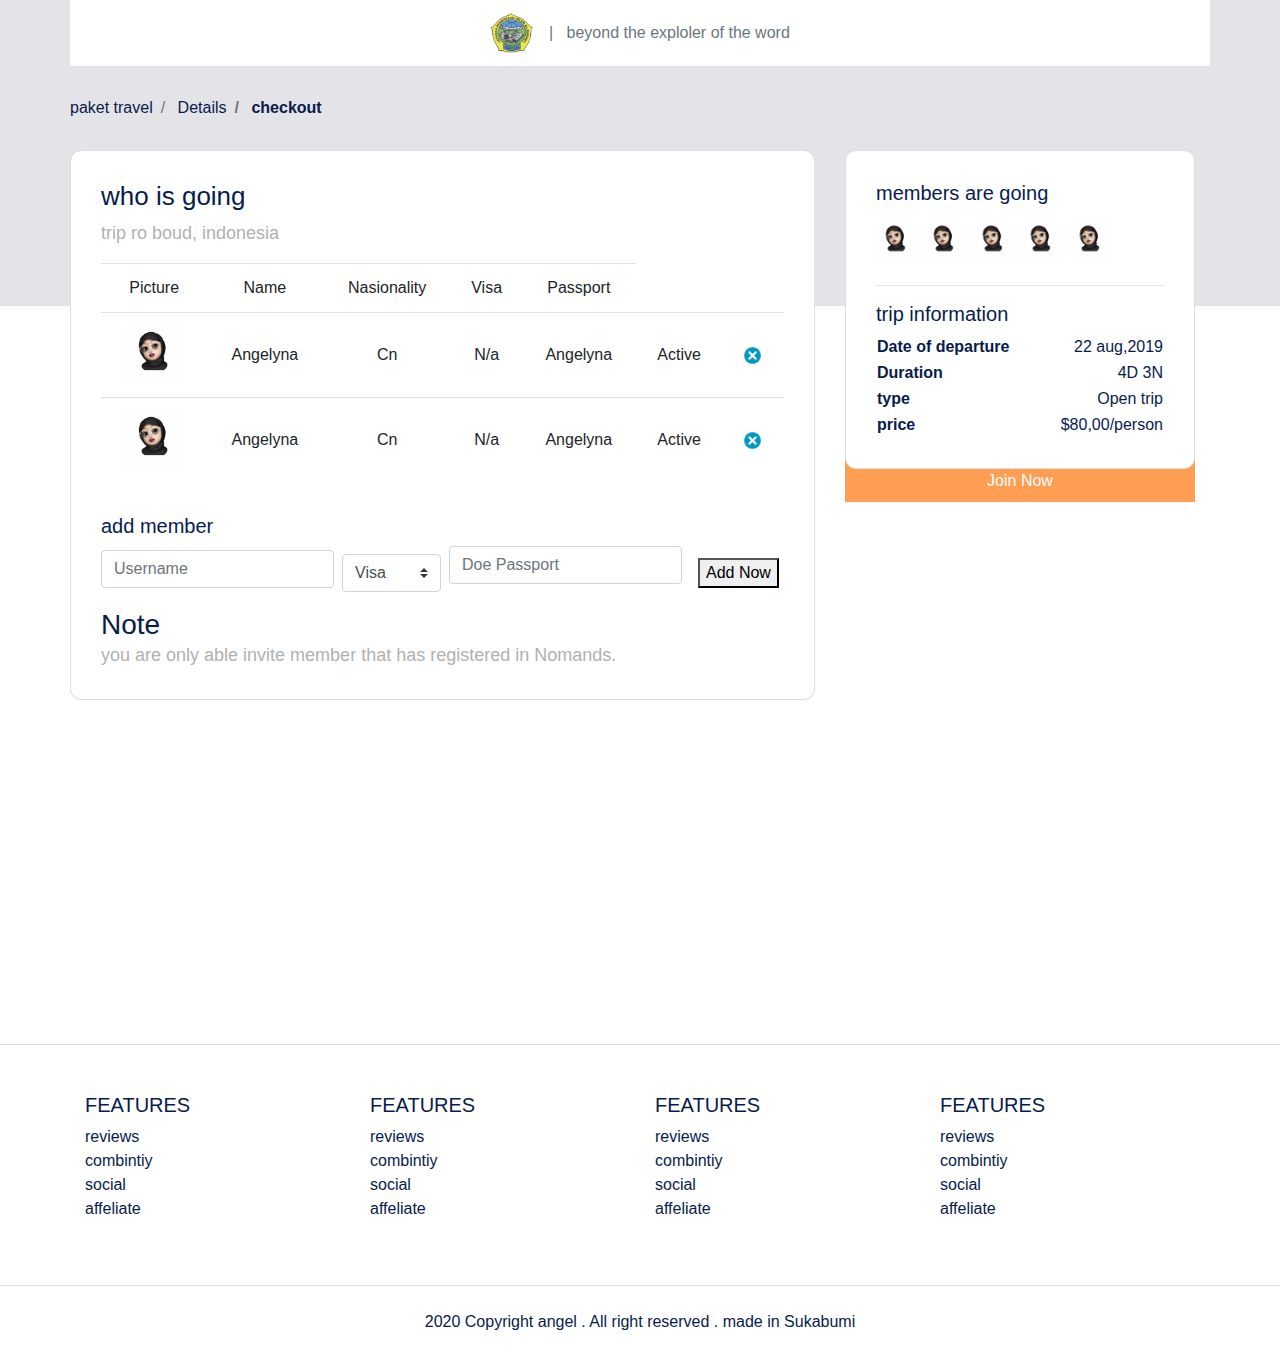
==== checkout.html @ a99f8fd0 "my first commit" ====
<!DOCTYPE html>
<html lang="en">
<head>
    <meta charset="UTF-8">
    <meta name="viewport" content="width=device-width, initial-scale=1.0">
    <title>Document</title>
    <link rel="stylesheet" href="frontend/libraries/bootstrap/css/bootstrap.css">

    
    
    <link rel="stylesheet" href="https://fonts.googleapis.com/css?family=Assistant:200,300,400,600,700,800|Playfair+Display:400,400i,500,500i,600,600i,700,700i,800,800i,900,900i&display=swap">
    <link rel="stylesheet" href="frontend/style/utama.css">
</head>
<body>
    <!-- navbar -->
    <div class="container">
        <nav class="row navbar navbar-expand-lg navbar-light bg-white">
         <div class="navbar-nav ml-auto mr-auto mr-sm-auto mr-lg-0 mr-md-auto">
             <a href="index.html" class="navbar-brand">
                 <img src="/frontend/images/ak.png" alt="">
             </a>
         </div> 
         <ul class="navbar-nav mr-auto d-none d-lg-block">
            <li>
                <span class="text-muted">
                    | &nbsp; beyond the exploler of the word
                </span>
            </li>
         </ul>
        </nav>
     </div>

     <main>
         <section class="section-details-header"></section>
             <section class="section-details-content">
                 <div class="container">
                     <div class="row">
                         <div class="col p-0">
                             <!-- membuat bradcrumb -->
                             <nav>
                                 <ol class="breadcrumb">
                                     <li class="breadcrumb-item">
                                         paket travel
                                     </li>
                                     <li class="breadcrumb-item">
                                        Details
                                    </li>
                                    <li class="breadcrumb-item active">
                                        checkout
                                    </li>
 
                                 </ol>
                             </nav>
                         </div>
                     </div>
                     <div class="row">
                         <div class="col-lg-8 pl-lg-0">
                             <div class="card card-details">
                                 <h1>
                                     who is going
                                 </h1>
                                 <p>trip ro boud, indonesia</p>
                                <div class="attendee">
                                    <table class="table table-responsive-sm text-center">
                                        <thead>
                                            <tr>
                                                <td>Picture</td>
                                                <td>Name</td>
                                                <td>Nasionality</td>
                                                <td>Visa</td>
                                                <td>Passport</td>
                                                
                                            </tr>
                                        </thead>
                                        <tbody>
                                            <tr>
                                                <td><img src="/frontend/images/prof.jpg" height="60px"></td>
                                                <td class="align-middle">
                                                    Angelyna
                                                </td>
                                                <td class="align-middle">
                                                    Cn
                                                </td>
                                                <td class="align-middle">
                                                    N/a
                                                </td>
                                                <td class="align-middle">
                                                    Angelyna
                                                </td>
                                                <td class="align-middle">
                                                    Active
                                                </td>
                                                <td class="align-middle">
                                                    <a href="#">
                                                        <img src="/frontend/images/trash2.png" height="25px">
                                                    </a>                                                   
                                                </td>
                                            </tr>
                                            <tr>
                                                <td><img src="/frontend/images/prof.jpg" height="60px"></td>
                                                <td class="align-middle">
                                                    Angelyna
                                                </td>
                                                <td class="align-middle">
                                                    Cn
                                                </td>
                                                <td class="align-middle">
                                                    N/a
                                                </td>
                                                <td class="align-middle">
                                                    Angelyna
                                                </td>
                                                <td class="align-middle">
                                                    Active
                                                </td>
                                                <td class="align-middle">
                                                    <a href="#">
                                                        <img src="/frontend/images/trash2.png" height="25px">
                                                    </a>                                                   
                                                </td>
                                            </tr>
                                        </tbody>
                                    </table>
                                </div>
                                <div class="member mt-3">
                                    <h2>add member</h2>
                                    <form class="form-inline">
                                        <label for="inputUserName" class="sr-only"> Name</label>
                                        <input type="text" class="form-control mb-2 mr-sm-2" id="inputUsername" placeholder="Username" name="inputUser">
                                        <label for="inputVisa" class="sr-only"> Visa</label>
                                        <select name="inputVisa" id="inputVisa" class="custom-select mb-t mr-sm-2">
                                            <option value="Visa" selected>Visa</option>
                                            <option value="Visa">30 days</option>
                                            <option value="Visa">N/A</option>
                                        </select>

                                    <label for="doePassport" class="sr-only">Doe Passport</label>
                                    <div class="input-group mb-2 mr-sm-2">
                                        <div class="input-group mb-2 mr-sm-2">
                                            <input type="text" class="form-control datepicker"
                                            id="doePassport" placeholder="Doe Passport ">
                                        </div>
                                    </div>

                                    <button type="submit" class="btn.btn-add-now.mb-2.px-4">
                                        Add Now
                                    </button>
                                      
                                    </form>
                                    <h3 class="mt-2 mb-0">Note</h3>
                                    <p class="disclaimer mb-0">
                                        you are only able invite member that has registered in Nomands.
                                    </p>

                                </div>

                             </div>
                         </div>
                         <div class="col-lg-4">
                             <div class="card card-details card-right">
                                 <h2>members are going</h2>
                                 <div class="members my-2">
                                    <img src="/frontend/images/prof.jpg" class="member-img mr-1">
                                    <img src="/frontend/images/prof.jpg" class="member-img mr-1">
                                    <img src="/frontend/images/prof.jpg" class="member-img mr-1">
                                    <img src="/frontend/images/prof.jpg" class="member-img mr-1">
                                    <img src="/frontend/images/prof.jpg" class="member-img mr-1">

                                 </div>
                                 <hr>
                                 <h2>trip information </h2>
                                 <table class="trip-information">
                                     <tr>
                                         <th width="50%">Date of departure</th>
                                         <td width="50%" class="text-right">
                                             22 aug,2019
                                         </td>
                                     </tr>
                                     <tr>
                                        <th width="50%">Duration</th>
                                        <td width="50%" class="text-right">
                                            4D 3N
                                        </td>
                                    </tr>
                                    <tr>
                                        <th width="50%">type</th>
                                        <td width="50%" class="text-right">
                                            Open trip
                                        </td>
                                    </tr>
                                    <tr>
                                        <th width="50%">price</th>
                                        <td width="50%" class="text-right">
                                            $80,00/person
                                        </td>
                                    </tr>
                                 </table>
                                 </div>
                                 <div class="join-container">
                                     <a href="#" class="btn btn-block btn-join-now mt-3 py-2">
                                         Join Now
                                     </a>
                                 </div>
                         </div>
                     </div>
                 </div>
             </section>

         
     </main>

   

     <footer class="section-footer mt-5 mb-4 border-top">
         <div class="container pt-5 pb-5">
             <div class="row justify content-center">
                 <div class="col-12">
                     <div class="row">
                         <div class="col-12 col-lg-3">
                             <h5>FEATURES </h5>
                             <ul class="list-unstyled">
                                 <li><a href="#">reviews</a></li>
                                 <li><a href="#">combintiy</a></li>
                                 <li><a href="#">social</a></li>
                                 <li><a href="#">affeliate</a></li>
                             </ul>
                         </div>
                         <div class="col-12 col-lg-3">
                            <h5>FEATURES </h5>
                            <ul class="list-unstyled">
                                <li><a href="#">reviews</a></li>
                                <li><a href="#">combintiy</a></li>
                                <li><a href="#">social</a></li>
                                <li><a href="#">affeliate</a></li>
                            </ul>
                        </div>
                        <div class="col-12 col-lg-3">
                            <h5>FEATURES </h5>
                            <ul class="list-unstyled">
                                <li><a href="#">reviews</a></li>
                                <li><a href="#">combintiy</a></li>
                                <li><a href="#">social</a></li>
                                <li><a href="#">affeliate</a></li>
                            </ul>
                        </div>
                        <div class="col-12 col-lg-3">
                            <h5>FEATURES </h5>
                            <ul class="list-unstyled">
                                <li><a href="#">reviews</a></li>
                                <li><a href="#">combintiy</a></li>
                                <li><a href="#">social</a></li>
                                <li><a href="#">affeliate</a></li>
                            </ul>
                        </div>
                     </div>
                 </div>
             </div>
         </div>

         <div class="container-fluid">
             <div class="row border-top justify-content-center align-items-center pt-4">
                <div class="col-auto text-gray-500 font-weight-light">
                    2020 Copyright angel . All right reserved . made in Sukabumi
                </div> 
             </div>
         </div>
     </footer>

    
   
     <script src="frontend/libraries/retina/retina.min.js"></script>
     <script src="frontend/libraries/jquery/jquery.js"></script>
    <script src="frontend/libraries/bootstrap/js/boostrap.js"></script>
</body>
</html>
---- frontend/style/utama.css ----
body {
  background-color: white;
  font-family: 'Asistant',sans-serif;
  color: #071c4D;
}

.navbar-brand img {
  max-height: 40px;
}

.navbar-light .navbar-nav .navbar-link {
  color: #071c4D;
}

.navbar-light .navbar-nav .navbar-link.active {
  font-weight: bold;
  color: #071c4D !important;
}

.btn-navbar-right {
  margin-top: -10px !important;
  margin-bottom: -8px !important;
  margin-right: -18px !important;
  height: 70px;
  border-radius: 0px;
}

.btn-login {
  background-color: #071c4D;
  color: white;
}

.btn-login:hover {
  background-color: #1E3771;
  color: white;
}

header {
  padding: 100px 0 165px;
  margin-top: -70px;
  background-image: url(../images/bg.png);
  background-size: cover;
}

header h1, header p {
  color: darkblue;
}

header h1 {
  font-family: 'playfair Display', serif;
  font-weight: bold;
  font-size: 35px;
}

header p {
  font-size: 16px;
}

header .btn-get-started {
  background-color: #FF9E53;
  color: white;
}

header .btn-get-started:hover {
  background-color: #ff9e69;
  color: white;
}

.section-stats {
  margin-top: -50px;
}

.section-stats .stats-detail {
  padding-top: 15px;
  background-color: white;
  padding-left: 50px;
}

.section-stats h2 {
  font-size: 20px;
  margin-bottom: 0;
}

.section-stats p {
  font-size: 16px;
  font-weight: lighter;
}

.section-popular {
  min-height: 540px;
  background-color: #051334;
  margin-top: -50px;
  margin-bottom: -230px;
}

.section-popular .section-popular-heading {
  margin-top: 150px;
}

.section-popular .section-popular-heading h2, .section-popular .section-popular-heading p {
  color: white;
}

.section-popular .section-popular-heading h2 {
  font-family: 'Playfair Display' serif;
  font-weight: bold;
  font-size: 40px;
}

.section-popular .section-popular-heading p {
  font-size: 18px;
}

.section-popular-content .section-popular-travel .card-travel {
  min-height: 380px;
  background-color: #ddd;
  color: white;
  padding: 30px;
  background-size: cover;
  margin-bottom: 20px;
}

.section-popular-content .section-popular-travel .travel-country {
  font-size: 18px;
  color: white;
}

.section-popular-content .section-popular-travel .travel-location {
  font-size: 26px;
  color: white;
}

.section-popular-content .section-popular-travel .travel-button .btn-travel-details {
  background-color: #FF9E53;
  color: white;
}

.section-popular-content .section-popular-travel .travel-button .btn-travel-details:hover {
  background-color: #FFAE6F;
  color: white;
}

.section-network {
  background-color: white;
  margin-top: -170px;
  padding-top: 240px;
  padding-bottom: 50px;
}

.section-network h2 {
  font-family: 'playfair Display',serif;
  font-weight: bold;
  font-size: 40px;
}

.section-network img {
  max-width: 100%;
}

.section-testimonial-heading {
  background: -webkit-gradient(linear, left top, left bottom, from(#fff), to(#f7f9ff));
  background: linear-gradient(#fff 0%, #f7f9ff 100%);
  padding-top: 50px;
  min-height: 560px;
}

.section-testimonial-heading h2 {
  font-family: "playfair Display", serif;
  font-weight: bold;
  font-size: 40px;
}

.section-testimonial-heading p {
  font-size: 18px;
}

.section-testimonial-content {
  margin-top: -300px;
  padding-bottom: 50px;
}

.section-testimonial-content .card-testimonial {
  padding: 40px 20px 10px;
  border-radius: 11px;
  margin-bottom: 20px;
}

.section-testimonial-content .card-testimonial .testimonial-content {
  min-height: 380px;
}

.section-testimonial-content .card-testimonial h3 {
  font-size: 22px;
}

.section-testimonial-content .card-testimonial .testimonial {
  font-weight: 200;
  font-size: 19px;
  color: #6e6e6e;
  min-height: 160px;
}

.section-testimonial-content .card-testimonial .trip-to {
  font-weight: normal;
  font-size: 22px;
  color: #6e6e6e;
}

.section-testimonial-content .card-testimonial img {
  max-height: 203px;
}

.section-testimonial-content .btn-get-strated {
  background-color: #FF9E53;
  color: white;
}

.section-testimonial-content .btn-get-strated:hover {
  background-color: #ff9e69;
  color: white;
}

.section-testimonial-content .btn-help {
  background-color: #f2f2f2;
  color: #c3c3c3;
}

.section-testimonial-content .btn-help:hover {
  background-color: #fafafa;
  color: #c3c3c3;
}

.section-footer a {
  color: #071c4D;
}

.section-details-header {
  min-height: 310px;
  background-color: #e4e4e8;
  margin-top: -70px;
}

.section-details-content {
  margin-top: -210px;
  min-height: 100vh;
}

.section-details-content .breadcrumb {
  background-color: transparent;
  padding: 0;
  margin-bottom: 30px;
}

.section-details-content .breadcrumb-item.active {
  font-weight: bold;
  color: #071c4D;
}

.section-details-content .card-details {
  padding: 30px;
  border-radius: 11px;
}

.section-details-content .card-details h1 {
  font-size: 26px;
}

.section-details-content .card-details h2 {
  font-size: 20px;
}

.section-details-content .card-details p {
  font-size: 18px;
  color: #b1b1b1;
}

.section-details-content .card-details .card-right {
  border-bottom-left-radius: 0;
  border-bottom-right-radius: 0;
  border-bottom: 0;
}

.section-details-content .card-details .features {
  margin-top: 20px;
}

.section-details-content .card-details .features h3 {
  font-size: 18px;
  color: #071c4D;
  margin-bottom: 0px;
}

.section-details-content .card-details .features p {
  margin-bottom: 0;
}

.section-details-content .card-details .features .description {
  margin-left: 10px;
  overflow: hidden;
  float: left;
}

.section-details-content .card-details .features .features-img {
  width: 45px;
  height: 45px;
  float: left;
}

.section-details-content .card-details .gallery .xzoom-container {
  display: block;
}

.section-details-content .card-details .gallery .xzoom {
  width: 100%;
  -webkit-box-shadow: none;
          box-shadow: none;
  margin-bottom: 10px;
}

.section-details-content .card-details .gallery .xactive {
  border: 4px solid #1abc9c;
  -webkit-box-shadow: none;
          box-shadow: none;
}

.section-details-content .member-img {
  width: 40px;
  height: 40px;
}

.section-details-content .join-container {
  margin-top: -25px;
}

.section-details-content .btn-join-now {
  background-color: #FF9E53;
  color: #fff;
  border-radius: 0px;
}

.section-details-content .btn-join-now.hover {
  background-color: #FFB57C;
  color: #fff;
}
/*# sourceMappingURL=utama.css.map */
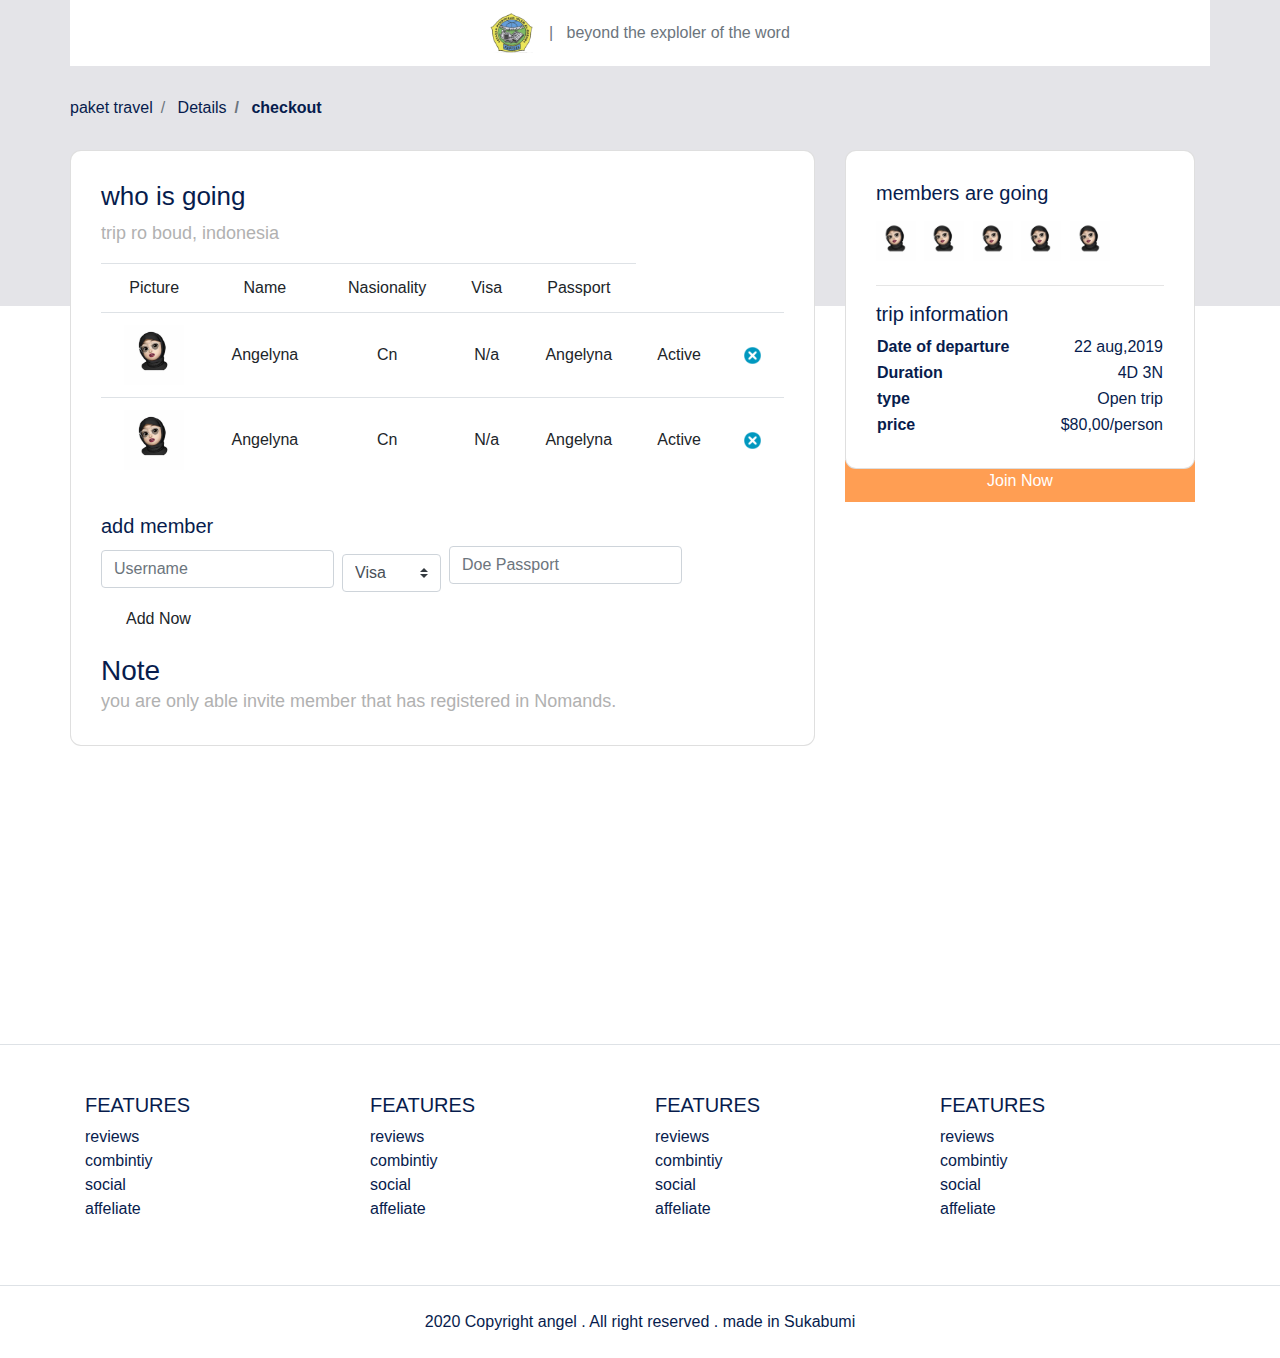
==== commit ed7f1852: "edit file checkout" ====
--- a/checkout.html
+++ b/checkout.html
@@ -7,7 +7,7 @@
     <link rel="stylesheet" href="frontend/libraries/bootstrap/css/bootstrap.css">
 
     
-    
+    <link rel="stylesheet" href="frontend/libraries/gigo/css/gijgo.min.css">
     <link rel="stylesheet" href="https://fonts.googleapis.com/css?family=Assistant:200,300,400,600,700,800|Playfair+Display:400,400i,500,500i,600,600i,700,700i,800,800i,900,900i&display=swap">
     <link rel="stylesheet" href="frontend/style/utama.css">
 </head>
@@ -134,6 +134,8 @@
                                             <option value="Visa">N/A</option>
                                         </select>
 
+
+
                                     <label for="doePassport" class="sr-only">Doe Passport</label>
                                     <div class="input-group mb-2 mr-sm-2">
                                         <div class="input-group mb-2 mr-sm-2">
@@ -142,7 +144,7 @@
                                         </div>
                                     </div>
 
-                                    <button type="submit" class="btn.btn-add-now.mb-2.px-4">
+                                    <button type="submit" class="btn btn-add-now mb-2 px-4">
                                         Add Now
                                     </button>
                                       
@@ -271,5 +273,18 @@
      <script src="frontend/libraries/retina/retina.min.js"></script>
      <script src="frontend/libraries/jquery/jquery.js"></script>
     <script src="frontend/libraries/bootstrap/js/boostrap.js"></script>
+    <script src="frontend/libraries/gigo/js/gijgo.min.js"></script>
+    <script>
+        $(',xzoom, .xzoom-gallery').xzoom({
+            zoomwidth: 500,
+            title: false,
+            tint: '#333',
+            Xoffset: 15
+        });
+
+        $('.datepicker').datepicker({
+        uilibrary: 'boostrap4',
+        })
+    </script>
 </body>
 </html>--- a/frontend/libraries/gigo/css/gijgo.min.css
+++ b/frontend/libraries/gigo/css/gijgo.min.css
@@ -0,0 +1 @@
+.gj-button-md,.gj-text-align-center{text-align:center}.gj-button-md,.gj-modal{overflow:hidden;outline:0}.gj-button-md,.gj-button-md-group{position:relative;vertical-align:middle}.gj-button,.gj-button-md,.gj-cursor-pointer{cursor:pointer}.gj-button{background-color:#f5f5f5;border:1px solid #ddd;color:#000;border-radius:3px;padding:6px 10px}.gj-unselectable{-webkit-touch-callout:none;-webkit-user-select:none;-khtml-user-select:none;-moz-user-select:none;-ms-user-select:none;user-select:none}.gj-row{display:-webkit-box;display:-ms-flexbox;display:flex;-ms-flex-wrap:wrap;flex-wrap:wrap}.gj-margin-left-5{margin-left:5px}.gj-margin-left-10{margin-left:10px}.gj-width-full{width:100%}.gj-font-size-16{font-size:16px}.gj-hidden{display:none}.gj-button-md{background:0 0;border:none;border-radius:2px;color:rgba(0,0,0,.87);height:36px;margin:0;min-width:64px;padding:0 16px;display:inline-block;font-family:Roboto,Helvetica,Arial,sans-serif;font-size:1rem;font-weight:500;text-transform:uppercase;letter-spacing:0;will-change:box-shadow;transition:box-shadow .2s cubic-bezier(.4,0,1,1),background-color .2s cubic-bezier(.4,0,.2,1),color .2s cubic-bezier(.4,0,.2,1);text-decoration:none;line-height:36px;-webkit-user-select:none;-moz-user-select:none;-ms-user-select:none;user-select:none}.gj-button-md:hover{background-color:rgba(158,158,158,.2)}.gj-button-md:disabled{color:rgba(0,0,0,.26);background:0 0}.gj-button-md .gj-icon,.gj-button-md .material-icons{vertical-align:middle}.gj-button-md.gj-button-md-icon{width:24px;height:31px;min-width:24px;padding:0;display:table}ul.gj-list-bootstrap li [data-role=image],ul.gj-list-md li [data-role=checkbox],ul.gj-list-md li [data-role=image]{height:24px;width:24px}.gj-button-md.gj-button-md-icon .gj-icon,.gj-button-md.gj-button-md-icon .material-icons{display:table-cell;margin-right:0;width:24px;height:24px}.gj-button-md.active{background-color:rgba(158,158,158,.4)}.gj-button-md-group{display:inline-block}.gj-textbox-md{border:none;border-bottom:1px solid rgba(0,0,0,.42);display:block;font-family:Helvetica,Arial,sans-serif;font-size:16px;line-height:16px;padding:4px 0;margin:0;width:100%;background:0 0;text-align:left;color:rgba(0,0,0,.87)}.gj-textbox-md:active,.gj-textbox-md:focus{border-bottom:2px solid rgba(0,0,0,.42);outline:0}.gj-textbox-md::placeholder{color:#8e8e8e}.gj-textbox-md:-ms-input-placeholder{color:#8e8e8e}.gj-textbox-md::-ms-input-placeholder{color:#8e8e8e}.gj-md-spacer-24{min-width:24px;width:24px;display:inline-block}.gj-md-spacer-32{min-width:32px;width:32px;display:inline-block}.gj-modal{position:fixed;top:0;right:0;bottom:0;left:0;z-index:1203;display:none;-webkit-overflow-scrolling:touch;background-color:rgba(0,0,0,.54118);transition:.2s ease opacity;will-change:opacity}ul.gj-list li [data-role=wrapper]{display:table;width:100%}ul.gj-list li [data-role=checkbox],ul.gj-list li [data-role=image]{display:table-cell;vertical-align:middle;text-align:center}ul.gj-list li [data-role=display]{display:table-cell;vertical-align:middle;cursor:pointer}ul.gj-list li [data-role=display]:empty:before{content:"\200b"}ul.gj-list-bootstrap{padding-left:0;margin-bottom:0}ul.gj-list-bootstrap li{padding:0}ul.gj-list-bootstrap li [data-role=wrapper]{padding:0 10px}ul.gj-list-bootstrap li [data-role=checkbox]{width:24px;padding:3px}ul.gj-list-bootstrap li [data-role=display]{padding:8px 0 8px 4px}.list-group-item.active ul li,.list-group-item.active:focus ul li,.list-group-item.active:hover ul li{text-shadow:none;color:initial}ul.gj-list-md{padding:0;list-style:none;line-height:24px;letter-spacing:0;color:#616161}.gj-picker-md,ul.gj-list-md li{font-family:Roboto,Helvetica,Arial,sans-serif;font-size:16px;font-weight:400;letter-spacing:.04em;line-height:1}ul.gj-list-md li{display:list-item;list-style-type:none;padding:0;min-height:unset;box-sizing:border-box;align-items:center;cursor:default;overflow:hidden;-webkit-flex-direction:row;-ms-flex-direction:row;flex-direction:row;-webkit-flex-wrap:nowrap;-ms-flex-wrap:nowrap;flex-wrap:nowrap}ul.gj-list-md li [data-role=display]{padding:8px 0 8px 5px;order:0;flex-grow:2;text-decoration:none;box-sizing:border-box;align-items:center;text-align:left;color:rgba(0,0,0,.87)}ul.gj-list-md li.disabled>[data-role=wrapper]>[data-role=display]{color:#9E9E9E}.gj-list-md-active{background:#e0e0e0;color:#3f51b5}.gj-picker{position:absolute;z-index:1203;background-color:#fff}.gj-picker .selected{color:#fff}.gj-picker-md{color:rgba(0,0,0,.87);border:1px solid #E0E0E0}.gj-modal .gj-picker-md{border:0}.gj-picker-md [role=header]{color:rgba(255,255,255,.54);display:flex;background:#2196f3;align-items:baseline;user-select:none;justify-content:center}.gj-picker-md [role=footer]{float:right;padding:10px}.gj-picker-md [role=footer] button.gj-button-md{color:#2196f3;font-weight:700;font-size:13px}.gj-picker-bootstrap{border:1px solid #E0E0E0}.gj-picker-bootstrap .selected{color:#888}.gj-picker-bootstrap [role=header]{background:#eee;color:#AAA}@font-face{font-family:gijgo-material;src:url(../fonts/gijgo-material.eot?235541);src:url(../fonts/gijgo-material.eot?235541#iefix) format('embedded-opentype'),url(../fonts/gijgo-material.ttf?235541) format('truetype'),url(../fonts/gijgo-material.woff?235541) format('woff'),url(../fonts/gijgo-material.svg?235541#gijgo-material) format('svg');font-weight:400;font-style:normal}.gj-icon{font-family:gijgo-material!important;font-size:24px;speak:none;font-style:normal;font-weight:400;font-variant:normal;text-transform:none;line-height:1;letter-spacing:0;-webkit-font-feature-settings:"liga";-moz-font-feature-settings:"liga=1";-moz-font-feature-settings:"liga";-ms-font-feature-settings:"liga" 1;font-feature-settings:"liga";-webkit-font-variant-ligatures:discretionary-ligatures;font-variant-ligatures:discretionary-ligatures;-webkit-font-smoothing:antialiased;-moz-osx-font-smoothing:grayscale}.gj-icon.undo:before{content:"\e900"}.gj-icon.vertical-align-top:before{content:"\e901"}.gj-icon.vertical-align-center:before{content:"\e902"}.gj-icon.vertical-align-bottom:before{content:"\e903"}.gj-icon.arrow-dropup:before{content:"\e904"}.gj-icon.clock:before{content:"\e905"}.gj-icon.refresh:before{content:"\e906"}.gj-icon.last-page:before{content:"\e907"}.gj-icon.first-page:before{content:"\e908"}.gj-icon.cancel:before{content:"\e909"}.gj-icon.clear:before{content:"\e90a"}.gj-icon.check-circle:before{content:"\e90b"}.gj-icon.delete:before{content:"\e90c"}.gj-icon.arrow-upward:before{content:"\e90d"}.gj-icon.arrow-forward:before{content:"\e90e"}.gj-icon.arrow-downward:before{content:"\e90f"}.gj-icon.arrow-back:before{content:"\e910"}.gj-icon.list-numbered:before{content:"\e911"}.gj-icon.list-bulleted:before{content:"\e912"}.gj-icon.indent-increase:before{content:"\e913"}.gj-icon.indent-decrease:before{content:"\e914"}.gj-icon.redo:before{content:"\e915"}.gj-icon.align-right:before{content:"\e916"}.gj-icon.align-left:before{content:"\e917"}.gj-icon.align-justify:before{content:"\e918"}.gj-icon.align-center:before{content:"\e919"}.gj-icon.strikethrough:before{content:"\e91a"}.gj-icon.italic:before{content:"\e91b"}.gj-icon.underlined:before{content:"\e91c"}.gj-icon.bold:before{content:"\e91d"}.gj-icon.arrow-dropdown:before{content:"\e91e"}.gj-icon.done:before{content:"\e91f"}.gj-icon.pencil:before{content:"\e920"}.gj-icon.minus:before{content:"\e921"}.gj-icon.plus:before{content:"\e922"}.gj-icon.chevron-up:before{content:"\e923"}.gj-icon.chevron-right:before{content:"\e924"}.gj-icon.chevron-down:before{content:"\e925"}.gj-icon.chevron-left:before{content:"\e926"}.gj-icon.event:before{content:"\e927"}.gj-draggable{cursor:move}.gj-resizable-handle{position:absolute;font-size:.1px;display:block;-ms-touch-action:none;touch-action:none;z-index:1203}.gj-dialog-bootstrap [data-role=title],.gj-dialog-bootstrap4 [data-role=title]{display:inline}.gj-dialog-bootstrap,.gj-dialog-bootstrap4,.gj-dialog-md{z-index:1202;overflow:hidden}.gj-resizable-n{cursor:n-resize;height:7px;width:100%;top:-5px;left:0}.gj-resizable-e{cursor:e-resize;width:7px;right:-5px;top:0;height:100%}.gj-resizable-s{cursor:s-resize;height:7px;width:100%;bottom:-5px;left:0}.gj-resizable-w{cursor:w-resize;width:7px;left:-5px;top:0;height:100%}.gj-resizable-se{cursor:se-resize;width:12px;height:12px;right:1px;bottom:1px}.gj-resizable-sw{cursor:sw-resize;width:9px;height:9px;left:-5px;bottom:-5px}.gj-resizable-nw{cursor:nw-resize;width:9px;height:9px;left:-5px;top:-5px}.gj-resizable-ne{cursor:ne-resize;width:9px;height:9px;right:-5px;top:-5px}.gj-dialog-footer{position:absolute;bottom:0;width:100%;margin-top:0}.gj-dialog-scrollable [data-role=body]{overflow-x:hidden;overflow-y:scroll}.gj-dialog-bootstrap [data-role=close]{line-height:1.42857143}.gj-dialog-bootstrap4 [data-role=close]{line-height:1.5}.gj-dialog-md{background-color:#FFF;border:none;box-shadow:0 11px 15px -7px rgba(0,0,0,.2),0 24px 38px 3px rgba(0,0,0,.14),0 9px 46px 8px rgba(0,0,0,.12);box-sizing:border-box;position:relative;display:-webkit-box;display:-webkit-flex;display:-ms-flexbox;display:flex;-webkit-box-orient:vertical;-webkit-box-direction:normal;-webkit-flex-direction:column;-ms-flex-direction:column;flex-direction:column;-webkit-background-clip:padding-box;background-clip:padding-box;outline:0}.gj-dialog-md-header{padding:24px 24px 0;font-family:Roboto,Helvetica,Arial,sans-serif}.gj-dialog-md-title{margin:0;font-weight:400;display:inline;line-height:28px;font-size:20px}.gj-dialog-md-close{-webkit-appearance:none;padding:0;cursor:pointer;background:0 0;border:0;float:right;line-height:28px;font-size:28px}.gj-dialog-md-body{padding:20px 24px 24px;color:rgba(0,0,0,.54);font-family:Helvetica,Arial,sans-serif;font-size:14px;font-weight:400;line-height:20px}.gj-dialog-md-footer{padding:8px 8px 8px 24px;display:-webkit-flex;display:-ms-flexbox;display:flex;-webkit-flex-direction:row-reverse;-ms-flex-direction:row-reverse;flex-direction:row-reverse;-webkit-flex-wrap:wrap;-ms-flex-wrap:wrap;flex-wrap:wrap;box-sizing:border-box}.gj-dialog-md-footer>:first-child{margin-right:0}.gj-dialog-md-footer>*{margin-right:8px;height:36px}DIV.gj-grid-wrapper{margin:auto;position:relative;clear:both;z-index:1}TABLE.gj-grid{margin:auto;border-collapse:collapse;width:100%;table-layout:fixed}TABLE.gj-grid THEAD TH [data-role=selectAll]{margin:auto}table.gj-grid-bootstrap thead th [data-role=sorticon],table.gj-grid-md thead th [data-role=sorticon]{margin-left:5px}TABLE.gj-grid THEAD TH [data-role=title],TABLE.gj-grid THEAD TH [data-role=sorticon]{display:inline-block}TABLE.gj-grid THEAD TH{overflow:hidden;text-overflow:ellipsis}TABLE.gj-grid.autogrow-header-row THEAD TH{overflow:auto;text-overflow:initial;white-space:pre-wrap;-ms-word-break:break-word;word-break:break-word}TABLE.gj-grid>tbody>tr>td{overflow:hidden;position:relative}table.gj-grid tbody div[data-role=display]{vertical-align:middle;text-indent:0;white-space:pre-wrap;-ms-word-break:break-word;word-break:break-word}table.gj-grid.fixed-body-rows tbody div[data-role=display]{overflow:hidden;text-overflow:ellipsis;white-space:nowrap;-ms-word-break:initial;word-break:initial}table.gj-grid tfoot DIV[data-role=display]{vertical-align:middle;text-indent:0;display:flex}TABLE.gj-grid .fa{padding:2px}TABLE.gj-grid>tbody>tr>td>div{padding:2px;overflow:hidden}DIV.gj-grid-wrapper DIV.gj-grid-loading-cover{background:#BBB;opacity:.5;position:absolute;vertical-align:middle}DIV.gj-grid-wrapper DIV.gj-grid-loading-text{position:absolute;font-weight:700}table.gj-grid-bootstrap thead th{background-color:#f5f5f5;vertical-align:middle}table.gj-grid-bootstrap thead th [data-role=sorticon] i.gj-icon,table.gj-grid-bootstrap thead th [data-role=sorticon] i.material-icons{position:absolute;font-size:20px;top:15px}table.gj-grid-bootstrap tbody tr td div[data-role=display]{padding:0}.gj-grid-bootstrap-4 .gj-checkbox-bootstrap{display:inline-block;padding-top:2px}.gj-grid-bootstrap-4 tbody tr.active{background-color:rgba(0,0,0,.075)}.gj-grid-md{position:relative;border:1px solid #e0e0e0;border-collapse:collapse;white-space:nowrap;font-size:13px;font-family:Roboto,Helvetica,Arial,sans-serif;background-color:#fff}.gj-grid-md td:first-of-type,.gj-grid-md th:first-of-type{padding-left:24px}.gj-grid-md td,.gj-grid-md th{padding:12px 18px;position:relative;box-sizing:border-box}.gj-grid-md th{vertical-align:bottom;font-weight:700;line-height:31px;letter-spacing:0;height:56px;font-size:12px;color:rgba(0,0,0,.54);text-align:right}.gj-grid-md td{height:48px;border-top:1px solid #e0e0e0;border-bottom:1px solid #e0e0e0;text-align:left;color:rgba(0,0,0,.87)}.gj-grid-bootstrap tbody tr.gj-grid-top-border td,.gj-grid-md tbody tr.gj-grid-top-border td{border-top:2px solid #777}.gj-grid-bootstrap tbody tr.gj-grid-bottom-border td,.gj-grid-md tbody tr.gj-grid-bottom-border td{border-bottom:2px solid #777}.gj-grid-md tbody tr{position:relative;height:48px;transition-duration:.28s;transition-timing-function:cubic-bezier(.4,0,.2,1);transition-property:background-color}.gj-grid-md tbody tr:hover{background-color:#EEE}.gj-grid-md tbody tr.gj-grid-md-select{background-color:#F5F5F5}table.gj-grid-md thead th [data-role=sorticon] i.gj-icon,table.gj-grid-md thead th [data-role=sorticon] i.material-icons{position:absolute;font-size:16px;top:19px}table.gj-grid-md thead th.gj-grid-select-all{padding-bottom:3px}@media only all{td.display-1120,td.display-320,td.display-480,td.display-640,td.display-800,td.display-960,th.display-1120,th.display-320,th.display-480,th.display-640,th.display-800,th.display-960{display:none}}@media screen and (min-width:20em){TABLE.gj-grid-bootstrap td.display-320,TABLE.gj-grid-bootstrap th.display-320{display:table-cell}}@media screen and (min-width:30em){TABLE.gj-grid-bootstrap td.display-480,TABLE.gj-grid-bootstrap th.display-480{display:table-cell}}@media screen and (min-width:40em){TABLE.gj-grid-bootstrap td.display-640,TABLE.gj-grid-bootstrap th.display-640{display:table-cell}}@media screen and (min-width:50em){TABLE.gj-grid-bootstrap td.display-800,TABLE.gj-grid-bootstrap th.display-800{display:table-cell}}@media screen and (min-width:60em){TABLE.gj-grid-bootstrap td.display-960,TABLE.gj-grid-bootstrap th.display-960{display:table-cell}}@media screen and (min-width:70em){TABLE.gj-grid-bootstrap td.display-1120,TABLE.gj-grid-bootstrap th.display-1120{display:table-cell}}.gj-grid-md tfoot tr th{padding-right:14px}.gj-grid-md tfoot tr[data-role=pager] .gj-grid-mdl-pager-label{padding-left:5px;padding-right:5px}.gj-grid-md tfoot tr[data-role=pager] .gj-dropdown-md{margin-left:12px}.gj-grid-md tfoot tr[data-role=pager] .gj-dropdown-md [role=presenter]{font-size:12px;font-weight:700;color:rgba(0,0,0,.54)}.gj-grid-md tfoot tr[data-role=pager] .gj-dropdown-md [role=presenter] [role=display]{text-align:right}.gj-grid-md tfoot tr[data-role=pager] .gj-grid-md-limit-select{margin-left:10px;font-size:12px;font-weight:700;color:rgba(0,0,0,.54)}.gj-grid-bootstrap tfoot tr[data-role=pager] th{line-height:30px;background-color:#f5f5f5}.gj-grid-bootstrap tfoot tr[data-role=pager] th>div>button,.gj-grid-bootstrap tfoot tr[data-role=pager] th>div>div{margin-right:5px}.gj-grid-bootstrap-4 tfoot tr[data-role=pager] th>div button{height:34px}.gj-grid-bootstrap-4 tfoot tr[data-role=pager] th div .gj-dropdown-bootstrap-4 .gj-dropdown-expander-mi .gj-icon{top:5px}.gj-grid-bootstrap-3 tfoot tr[data-role=pager] th>div>input{margin-right:5px;width:40px;text-align:right;display:inline-block;font-weight:700}.gj-grid-bootstrap-4 tfoot tr[data-role=pager] th>div>div.input-group{width:40px}.gj-grid-bootstrap-4 tfoot tr[data-role=pager] th>div>div.input-group input{text-align:right;font-weight:700;height:34px;padding-top:2px;padding-bottom:6px}.gj-grid-bootstrap tfoot tr[data-role=pager] th>div>select{display:inline-block;margin-right:5px;width:60px}.gj-grid-bootstrap tfoot tr[data-role=pager] th .gj-dropdown-bootstrap .gj-list-bootstrap [data-role=display]{line-height:14px}.gj-grid-bootstrap tfoot tr[data-role=pager] th .gj-dropdown-bootstrap [role=presenter] [role=display]{font-weight:700}.gj-grid-bootstrap tfoot tr[data-role=pager] th .gj-dropdown-bootstrap-3 [role=presenter]{padding:2px 8px}.gj-grid-bootstrap tfoot tr[data-role=pager] th .gj-dropdown-bootstrap-4 [role=presenter]{padding:1px 8px}.gj-grid thead tr th div.gj-grid-column-resizer-wrapper{position:relative;width:100%;height:0;top:0;left:0;padding:0}span.gj-grid-column-resizer{position:absolute;right:0;width:10px;top:-100px;height:300px;z-index:1203;cursor:e-resize}.gj-grid-resize-cursor{cursor:e-resize}.gj-grid-md tbody tr td.gj-grid-left-border,.gj-grid-md thead tr th.gj-grid-left-border{border-left:3px solid #777}.gj-grid-md tbody tr td.gj-grid-right-border,.gj-grid-md thead tr th.gj-grid-right-border{border-right:3px solid #777}.gj-grid-bootstrap tbody tr td.gj-grid-left-border,.gj-grid-bootstrap thead tr th.gj-grid-left-border{border-left:5px solid #ddd}.gj-grid-bootstrap tbody tr td.gj-grid-right-border,.gj-grid-bootstrap thead tr th.gj-grid-right-border{border-right:5px solid #ddd}.gj-dirty{position:absolute;top:0;left:0;border-style:solid;border-width:3px;border-color:red transparent transparent red;padding:0;overflow:hidden;vertical-align:top}.gj-grid-md tbody tr td.gj-grid-management-column{padding:3px}.gj-grid-md tbody tr td[data-mode=edit]{padding:0 18px}.gj-grid-bootstrap tbody tr td[data-mode=edit],.gj-grid-bootstrap tbody tr td[data-mode=edit] [data-role=edit],.gj-grid-md tbody .gj-dropdown-md [role=presenter] [role=display]{padding:0}.gj-grid-bootstrap-3 tbody tr td.gj-grid-management-column{padding:3px}.gj-grid-bootstrap-3 tbody tr td[data-mode=edit]{height:38px}.gj-grid-bootstrap-3 tbody tr td[data-mode=edit] [data-role=edit] input[type=text]{height:37px;padding:8px}.gj-grid-bootstrap-3 tbody tr td[data-mode=edit] .gj-dropdown-bootstrap [role=presenter]{border:0;border-radius:0;height:37px;padding-left:8px}.gj-grid-bootstrap-3 tbody tr td[data-mode=edit] .gj-datepicker-bootstrap{height:37px}.gj-grid-bootstrap-3 tbody tr td[data-mode=edit] .gj-datepicker-bootstrap [role=input]{height:37px;border:0;border-radius:0}.gj-grid-bootstrap-3 tbody tr td[data-mode=edit] .gj-datepicker-bootstrap [role=right-icon]{border:0;border-radius:0}.gj-grid-bootstrap-3 tbody tr td[data-mode=edit] .gj-checkbox-bootstrap{display:inline-block;padding-top:10px;height:32px}.gj-grid-bootstrap-4 tbody tr td.gj-grid-management-column{padding:6px}.gj-grid-bootstrap-4 tbody tr td[data-mode=edit] [data-role=edit] input[type=text]{height:48px;padding-left:12px}.gj-grid-bootstrap-4 tbody tr td[data-mode=edit] .gj-dropdown-bootstrap [role=presenter]{border:0;border-radius:0;height:48px;padding-left:12px;font-family:-apple-system,system-ui,BlinkMacSystemFont,"Segoe UI",Roboto,"Helvetica Neue",Arial,sans-serif}.gj-grid-bootstrap-4 tbody tr td[data-mode=edit] .gj-dropdown-bootstrap-4 [role=expander].gj-dropdown-expander-mi .gj-icon,.gj-grid-bootstrap-4 tbody tr td[data-mode=edit] .gj-dropdown-bootstrap-4 [role=expander].gj-dropdown-expander-mi .material-icons{top:13px}.gj-grid-bootstrap-4 tbody tr td[data-mode=edit] .gj-datepicker-bootstrap{height:48px}.gj-grid-bootstrap-4 tbody tr td[data-mode=edit] .gj-datepicker-bootstrap [role=input]{height:48px;border:0;border-radius:0}.gj-grid-bootstrap-4 tbody tr td[data-mode=edit] .gj-datepicker-bootstrap [role=right-icon]{background-color:#fff}.gj-grid-bootstrap-4 tbody tr td[data-mode=edit] .gj-datepicker-bootstrap [role=right-icon] button{border:0;border-radius:0;width:43px;position:relative}.gj-grid-bootstrap-4 tbody tr td[data-mode=edit] .gj-datepicker-bootstrap [role=right-icon] .gj-icon,.gj-grid-bootstrap-4 tbody tr td[data-mode=edit] .gj-datepicker-bootstrap [role=right-icon] .material-icons{top:13px;left:10px;font-size:24px}.gj-grid-bootstrap-4 tbody tr td[data-mode=edit] .gj-checkbox-bootstrap{display:inline-block;padding-top:15px;height:42px}.gj-grid-md thead tr[data-role=filter] th{border-top:1px solid #e0e0e0}div.gj-grid-wrapper div.gj-grid-bootstrap-toolbar{background-color:#f5f5f5;padding:8px;font-weight:700;border:1px solid #ddd}div.gj-grid-wrapper div.gj-grid-bootstrap-4-toolbar{background-color:#f5f5f5;padding:12px;font-weight:700;border:1px solid #ddd}div.gj-grid-wrapper div.gj-grid-md-toolbar{font-weight:700;font-size:24px;font-family:Helvetica,Arial,sans-serif;background-color:#fff;border-top:1px solid #e0e0e0;border-left:1px solid #e0e0e0;border-right:1px solid #e0e0e0;border-bottom:0;border-collapse:collapse;padding:0 18px;line-height:56px}.gj-checkbox-bootstrap,.gj-checkbox-md{min-width:0;font-weight:400;text-align:center;position:relative}table.gj-grid-scrollable tbody{overflow-y:auto;overflow-x:hidden;display:block}table.gj-grid-md.gj-grid-scrollable{border-bottom:0}table.gj-grid-md.gj-grid-scrollable tbody{border-right:1px solid #e0e0e0;border-bottom:1px solid #e0e0e0}table.gj-grid-md.gj-grid-scrollable tfoot{border-bottom:1px solid #e0e0e0}table.gj-grid-bootstrap.gj-grid-scrollable{border-bottom:0}table.gj-grid-bootstrap.gj-grid-scrollable tbody{border-right:1px solid #ddd;border-bottom:1px solid #ddd}table.gj-grid-bootstrap.gj-grid-scrollable tbody tr[data-role=row]:first-child td{border-top:0}table.gj-grid-bootstrap.gj-grid-scrollable tbody tr[data-role=row] td:first-child{border-left:0}table.gj-grid-bootstrap.gj-grid-scrollable tbody tr[data-role=row] td:last-child{border-right:0}table.gj-grid-bootstrap.gj-grid-scrollable tfoot{border-bottom:1px solid #ddd}ul.gj-list li [data-role=spacer]{display:table-cell}ul.gj-list li [data-role=expander]{display:table-cell;vertical-align:middle;text-align:center;cursor:pointer}[data-type=tree] ul li [data-role=expander].gj-tree-font-awesome-expander,[data-type=tree] ul li [data-role=expander].gj-tree-glyphicons-expander,[data-type=tree] ul li [data-role=expander].gj-tree-material-icons-expander{width:24px}[data-type=tree] ul li [data-role=expander].gj-tree-glyphicons-expander .glyphicon{top:4px;height:24px}.gj-tree-bootstrap-3 ul.gj-list-bootstrap li{border:0;border-radius:0;color:#333}.gj-tree-bootstrap-3 ul.gj-list-bootstrap li.active{color:#fff}.gj-tree-bootstrap-3 ul.gj-list-bootstrap li.disabled{color:#777;background-color:#eee}.gj-tree-bootstrap-4 ul.gj-list-bootstrap li{border:0;border-radius:0;color:#212529}.gj-tree-bootstrap-4 ul.gj-list-bootstrap li.active{color:#fff}.gj-tree-bootstrap-4 ul.gj-list-bootstrap li.disabled{color:#868e96}.gj-tree-bootstrap-4 ul.gj-list-bootstrap li ul.gj-list-bootstrap{width:100%}.gj-tree-bootstrap-border ul.gj-list-bootstrap li{border:1px solid #ddd}.gj-tree-bootstrap-border ul.gj-list-bootstrap li ul.gj-list-bootstrap li{border-left:0;border-right:0}.gj-tree-bootstrap-border ul.gj-list-bootstrap li:first-child{border-top-left-radius:4px;border-top-right-radius:4px}.gj-tree-bootstrap-border ul.gj-list-bootstrap li:last-child{border-bottom-left-radius:4px;border-bottom-right-radius:4px}.gj-tree-bootstrap-border ul.gj-list-bootstrap li ul.gj-list-bootstrap li:first-child{border-top-left-radius:0;border-top-right-radius:0}.gj-tree-bootstrap-border ul.gj-list-bootstrap li ul.gj-list-bootstrap li:last-child{border-bottom:0;border-bottom-left-radius:0;border-bottom-right-radius:0}ul.gj-list-bootstrap li [data-role=expander].gj-tree-material-icons-expander{padding-top:8px;padding-bottom:4px}.gj-tree-drag-el,.gj-tree-drag-el li{padding:0;margin:0}ul.gj-list-bootstrap li [data-role=expander].gj-tree-material-icons-expander .gj-icon{width:24px;height:24px}ul.gj-list-md li.disabled>[data-role=wrapper]>[data-role=expander]{color:#9E9E9E}.gj-tree-md-border ul.gj-list-md li{border:1px solid #616161;margin-bottom:-1px}.gj-tree-md-border ul.gj-list-md li ul.gj-list-md li{border-left:0;border-right:0}.gj-tree-md-border ul.gj-list-md li ul.gj-list-md li:last-child{border-bottom:0}.gj-tree-drop-above{border-top:1px solid #000}.gj-tree-bootstrap-3 ul.gj-list-bootstrap li [data-role=wrapper].drop-above,.gj-tree-bootstrap-4 ul.gj-list-bootstrap li [data-role=wrapper].drop-above{border-top:2px solid #000}.gj-tree-drop-below{border-bottom:1px solid #000}.gj-tree-bootstrap-3 ul.gj-list-bootstrap li [data-role=wrapper].drop-below,.gj-tree-bootstrap-4 ul.gj-list-bootstrap li [data-role=wrapper].drop-below{border-bottom:2px solid #000}.gj-tree-drag-el{z-index:1203}.gj-tree-drag-el [data-role=wrapper]{cursor:move;display:table}.gj-tree-drag-el [data-role=indicator]{width:14px;padding:0 3px;display:table-cell;vertical-align:middle;text-align:center}.gj-tree-bootstrap-drag-el li.list-group-item{border:0;background:unset}.gj-tree-bootstrap-drag-el [data-role=indicator],.gj-tree-md-drag-el [data-role=indicator]{width:24px;height:24px;padding:0}.gj-checkbox-bootstrap{font-size:0;margin:0;width:18px;height:18px;display:inline}.gj-checkbox-bootstrap input[type=checkbox]{display:none;margin-bottom:-12px}.gj-checkbox-bootstrap span{background:#fff;display:block;content:" ";width:18px;height:18px;line-height:11px;font-size:11px;padding:2px;color:#555;border:1px solid #CCC;border-radius:3px;transition:box-shadow .2s linear,border-color .2s linear;cursor:pointer;margin:auto}.gj-checkbox-bootstrap input[type=checkbox]:focus+span:before{outline:0;box-shadow:0 0 0 0 #66afe9,0 0 6px rgba(102,175,233,.6);border-color:#66afe9}.gj-datepicker-bootstrap :active,.gj-datepicker-bootstrap :focus,.gj-timepicker-bootstrap :active,.gj-timepicker-bootstrap :focus{box-shadow:none}.gj-checkbox-bootstrap input[type=checkbox][disabled]+span{opacity:.6;cursor:not-allowed}.gj-checkbox-bootstrap.gj-checkbox-bootstrap-4 span{line-height:16px;padding:0}.gj-checkbox-bootstrap-4.gj-checkbox-material-icons input[type=checkbox]:checked+span:after,.gj-checkbox-bootstrap-4.gj-checkbox-material-icons input[type=checkbox]:indeterminate+span:after{font-size:16px}.gj-checkbox-md{font-size:0;margin:0;width:16px;height:16px}.gj-checkbox-md input[type=checkbox]{display:none;margin-bottom:-12px}.gj-checkbox-md span{display:inline-block;box-sizing:border-box;width:16px;height:16px;margin:0;cursor:pointer;overflow:hidden;border:2px solid #616161;border-radius:2px;z-index:2}.gj-checkbox-md input[type=checkbox]:checked+span{border:2px solid #536DFE}.gj-checkbox-md input[type=checkbox]:checked+span:after{color:#FFF;background-color:#536DFE;position:absolute;left:1px;top:-15px}.gj-checkbox-md input[type=checkbox]:indeterminate+span{border:2px solid #616161}.gj-checkbox-md input[type=checkbox]:indeterminate+span:after{color:#616161;position:absolute;left:1px;top:-15px}.gj-checkbox-md input[type=checkbox][disabled]+span{border:2px solid #9E9E9E}.gj-editor-md,.gj-editor-md [role=body]{border:1px solid rgba(158,158,158,.2)}.gj-checkbox-md input[type=checkbox][disabled]+span:after{background-color:#9E9E9E}.gj-checkbox-md input[type=checkbox][disabled]:indeterminate+span:after{color:#FFF}.gj-checkbox-material-icons input[type=checkbox]:checked+span:after{content:"\e91f";font-size:14px;font-weight:700;white-space:pre}.gj-checkbox-material-icons input[type=checkbox]:indeterminate+span:after{content:"\e921";font-size:14px;font-weight:700;white-space:pre}.gj-checkbox-glyphicons input[type=checkbox]:checked+span:after{display:inline-block;font-family:'Glyphicons Halflings';content:"\e013 "}.gj-checkbox-glyphicons input[type=checkbox]:indeterminate+span:after{display:inline-block;font-family:'Glyphicons Halflings';content:"\2212 ";padding-right:1px}.gj-checkbox-fontawesome .fa{font-size:14px}.gj-checkbox-bootstrap.gj-checkbox-fontawesome .fa{line-height:18px}.gj-checkbox-fontawesome input[type=checkbox]:checked+span:before{content:"\f00c "}.gj-checkbox-fontawesome input[type=checkbox]:indeterminate+span:before{content:"\f068 "}.gj-editor [role=body]{overflow:auto;outline:transparent solid 0;box-sizing:border-box}.gj-editor-md{padding:7px;font-family:Roboto,Helvetica,Arial,sans-serif;font-size:14px;font-weight:500;letter-spacing:0}.gj-editor-md [role=toolbar]{margin-bottom:7px}.gj-editor-md [role=toolbar] .gj-button-md{min-width:54px;margin-right:5px}.gj-editor-md [role=toolbar] .gj-button-md .gj-icon{width:24px;height:24px}.gj-editor-bootstrap,.gj-editor-bootstrap [role=body]{border:1px solid #eceeef}.gj-editor-md p{margin:0;padding:0}.gj-editor-md blockquote{font-size:14px}.gj-editor-bootstrap{padding:7px}.gj-editor-bootstrap [role=toolbar]{margin-bottom:7px}.gj-editor-bootstrap [role=toolbar] .btn-group{margin-right:10px}.gj-editor-bootstrap [role=toolbar] button{height:36px}.gj-editor-bootstrap p{margin:0;padding:0}.gj-editor-bootstrap blockquote{font-size:14px}.gj-datepicker-md,.gj-dropdown-md [role=presenter]{font-family:Roboto,Helvetica,Arial,sans-serif;font-size:16px;font-weight:400;letter-spacing:.04em}.gj-dropdown{position:relative;border-collapse:separate}.gj-dropdown [role=presenter]{display:table;cursor:pointer;outline:0;position:relative}.gj-dropdown [role=presenter] [role=display]{display:table-cell;text-align:left;width:100%}.gj-dropdown [role=presenter] [role=expander]{display:table-cell;vertical-align:middle;text-align:center;width:24px;height:24px}.gj-dropdown-md [role=presenter]{line-height:1;color:rgba(0,0,0,.87);padding:0;border:0;border-bottom:1px solid rgba(0,0,0,.42);background:0 0}.gj-dropdown-md [role=presenter]:active,.gj-dropdown-md [role=presenter]:focus{border-bottom:2px solid rgba(0,0,0,.42)}.gj-dropdown-md [role=presenter] [role=display]{padding:4px 0;line-height:18px}.gj-dropdown-md [role=presenter] [role=display] .placeholder{color:#8e8e8e}.gj-dropdown-list-md{position:absolute;top:0;left:0;background-color:#f5f5f5;color:#000;margin:0;z-index:1203}.gj-dropdown-list-md li.active,.gj-dropdown-list-md li:hover{background-color:#eee}.gj-dropdown-bootstrap [role=presenter] [role=display]{padding-right:5px}.gj-dropdown-bootstrap [role=presenter] [role=expander]{padding-left:5px}.gj-dropdown-bootstrap [role=presenter] [role=expander].gj-dropdown-expander-mi{width:24px}.gj-dropdown-bootstrap-3 [role=presenter] [role=display]{line-height:20px}.gj-dropdown-bootstrap-3 [role=presenter] [role=display] .placeholder{color:#9999b3}.gj-dropdown-bootstrap-3 [role=presenter] [role=expander]{width:20px;height:20px}.gj-dropdown-bootstrap-3 [role=presenter] [role=expander].gj-dropdown-expander-mi .gj-icon,.gj-dropdown-bootstrap-3 [role=presenter] [role=expander].gj-dropdown-expander-mi .material-icons{top:5px;right:10px;position:absolute}.gj-dropdown-bootstrap-4 [role=presenter]{border:1px solid #ced4da}.gj-dropdown-bootstrap-4 [role=presenter] [role=display]{line-height:24px}.gj-dropdown-bootstrap-4 [role=presenter] [role=expander].gj-dropdown-expander-mi .gj-icon,.gj-dropdown-bootstrap-4 [role=presenter] [role=expander].gj-dropdown-expander-mi .material-icons{top:7px;right:10px;position:absolute}.gj-dropdown-list-bootstrap{position:absolute;top:32px;left:0;margin:0;z-index:1203}.gj-datepicker [role=input]::-ms-clear{display:none}.gj-datepicker [role=right-icon]{cursor:pointer}.gj-picker div[role=navigator]{display:-webkit-box;display:-ms-flexbox;display:flex;-ms-flex-wrap:wrap;flex-wrap:wrap}.gj-picker div[role=navigator] div{cursor:pointer;position:relative;flex-basis:0;-webkit-box-flex:1;-ms-flex-positive:1;flex-grow:1;max-width:100%}.gj-datepicker-md{line-height:1;color:rgba(0,0,0,.87);position:relative}.gj-datepicker-md [role=right-icon]{position:absolute;right:0;top:0;font-size:24px}.gj-datepicker-md.small .gj-textbox-md{font-size:14px}.gj-datepicker-md.small .gj-icon{font-size:22px}.gj-datepicker-md.large .gj-textbox-md{font-size:18px}.gj-datepicker-md.large .gj-icon{font-size:28px}.gj-picker-md.datepicker [role=header]{padding:20px;display:block}.gj-picker-md.datepicker [role=header] [role=year]{font-size:17px;padding-bottom:5px;cursor:pointer}.gj-picker-md.datepicker [role=header] [role=date]{font-size:36px;cursor:pointer}.gj-picker-md div[role=navigator]{height:42px;line-height:42px}.gj-picker div[role=navigator] div[role=period]{width:100%;text-align:center;font-weight:700;font-size:15px}.gj-picker-md div[role=navigator] div:first-child,.gj-picker-md div[role=navigator] div:last-child{max-width:42px}.gj-picker-md div[role=navigator] div i.gj-icon,.gj-picker-md div[role=navigator] div i.material-icons{position:absolute;top:8px}.gj-picker-md div[role=navigator] div:first-child i.gj-icon,.gj-picker-md div[role=navigator] div:first-child i.material-icons{left:10px}.gj-picker-md div[role=navigator] div:last-child i.gj-icon,.gj-picker-md div[role=navigator] div:last-child i.material-icons{right:11px}.gj-picker-md table thead{color:#9E9E9E}.gj-picker-md table tr td div,.gj-picker-md table tr th div{display:block;width:40px;height:40px;line-height:40px;font-size:13px;text-align:center;vertical-align:middle}[type=year].gj-picker-md table tr td div,[type=decade].gj-picker-md table tr td div,[type=century].gj-picker-md table tr td div{width:73px;height:73px;line-height:73px;cursor:pointer}.gj-picker-md table tr td.gj-cursor-pointer div:hover{background:#EEE;border-radius:50%;color:rgba(0,0,0,.87)}.gj-picker-md table tr td.disabled div,.gj-picker-md table tr td.other-month div{color:#BDBDBD}.gj-picker-md table tr td.focused div{background:#E0E0E0;border-radius:50%}.gj-picker-md table tr td.today div{color:#1976D2}.gj-picker-md table tr td.selected.gj-cursor-pointer div{color:#FFF;background:#1976D2;border-radius:50%}.gj-picker-md table tr td.calendar-week div{font-weight:700}.gj-picker-bootstrap{border:1px solid rgba(0,0,0,.15);border-radius:4px;padding:4px}.gj-modal .gj-picker-bootstrap{padding:0}.gj-picker-bootstrap.datepicker [role=header]{padding:10px 20px;display:block}.gj-picker-bootstrap.datepicker [role=header] [role=year]{font-size:15px;cursor:pointer}.gj-picker-bootstrap [role=header] [role=date]{font-size:24px;cursor:pointer}.gj-modal .gj-picker-bootstrap.datepicker [role=body]{padding:15px}.gj-picker-bootstrap div[role=navigator]{height:30px;line-height:30px;text-align:center}.gj-picker-bootstrap div[role=navigator] div:first-child,.gj-picker-bootstrap div[role=navigator] div:last-child{max-width:30px}.gj-picker-bootstrap table tr td div,.gj-picker-bootstrap table tr th div{display:block;width:30px;height:30px;line-height:30px;text-align:center;vertical-align:middle}[type=year].gj-picker-bootstrap table tr td div,[type=decade].gj-picker-bootstrap table tr td div,[type=century].gj-picker-bootstrap table tr td div{width:53px;height:53px;line-height:53px;cursor:pointer}.gj-picker-bootstrap table tr th div i,.gj-picker-bootstrap table tr th div span{line-height:30px}.gj-picker-bootstrap div[role=navigator] .gj-icon,.gj-picker-bootstrap div[role=navigator] .material-icons{margin:3px}.gj-picker-bootstrap table tr td.focused div,.gj-picker-bootstrap table tr td.gj-cursor-pointer div:hover{background:#EEE;border-radius:4px;color:#212529}.gj-picker-bootstrap table tr td.today div{color:#204d74;font-weight:700}.gj-picker-bootstrap table tr td.selected.gj-cursor-pointer div{color:#fff;background-color:#204d74;border-color:#122b40;border-radius:4px}.gj-picker-bootstrap table tr td.disabled div,.gj-picker-bootstrap table tr td.other-month div{color:#777}.gj-datepicker-bootstrap span[role=right-icon].input-group-addon{border-left:0;position:relative;border-radius:0 4px 4px 0}.gj-datepicker-bootstrap span[role=right-icon].input-group-addon .gj-icon,.gj-datepicker-bootstrap span[role=right-icon].input-group-addon .material-icons{position:absolute;top:7px;left:7px}.gj-datepicker-bootstrap [role=right-icon] button{width:38px;position:relative;border:1px solid #ced4da}.gj-datepicker-bootstrap [role=right-icon] button:hover{color:#6c757d;background-color:transparent}.gj-datepicker-bootstrap.input-group-sm [role=right-icon] button{width:30px}.gj-datepicker-bootstrap.input-group-lg [role=right-icon] button{width:48px}.gj-datepicker-bootstrap [role=right-icon] button .gj-icon,.gj-datepicker-bootstrap [role=right-icon] button .material-icons{position:absolute;font-size:21px;top:9px;left:9px}.gj-datepicker-bootstrap.input-group-sm [role=right-icon] button .gj-icon,.gj-datepicker-bootstrap.input-group-sm [role=right-icon] button .material-icons{top:6px;left:6px;font-size:19px}.gj-datepicker-bootstrap.input-group-lg [role=right-icon] button .gj-icon,.gj-datepicker-bootstrap.input-group-lg [role=right-icon] button .material-icons{font-size:27px;top:10px;left:10px}.gj-timepicker [role=input]::-ms-clear{display:none}.gj-timepicker [role=right-icon]{cursor:pointer}.gj-picker.timepicker [role=header]{font-size:58px;padding:20px 0;line-height:58px;display:flex;align-items:baseline;user-select:none;justify-content:center}.gj-picker.timepicker [role=header] div{cursor:pointer;width:66px;text-align:right}.gj-picker [role=header] [role=mode]{position:relative;width:0}.gj-picker [role=header] [role=mode] span{position:absolute;left:7px;line-height:18px;font-size:18px}.gj-picker [role=header] [role=mode] span[role=am]{top:7px}.gj-picker [role=header] [role=mode] span[role=pm]{bottom:7px}.gj-picker [role=body] [role=dial]{width:256px;color:rgba(0,0,0,.87);height:256px;position:relative;background:#eee;border-radius:50%;margin:10px}.gj-picker-md .arrow-begin,.gj-picker-md [role=body] [role=arrow]{background-color:#2196f3}.gj-picker [role=body] [role=hour]{top:calc(50% - 16px);left:calc(50% - 16px);width:32px;height:32px;cursor:pointer;position:absolute;font-size:14px;text-align:center;line-height:32px;user-select:none;pointer-events:none}.gj-colorpicker-md,.gj-timepicker-md{font-family:Roboto,Helvetica,Arial,sans-serif;font-weight:400;letter-spacing:.04em;line-height:1}.gj-picker [role=body] [role=hour].selected{color:rgba(255,255,255,1)}.gj-picker [role=body] [role=arrow]{top:calc(50% - 1px);left:50%;height:2px;position:absolute;pointer-events:none;transform-origin:left center;transition:all 250ms cubic-bezier(.4,0,.2,1);width:calc(50% - 52px)}.gj-picker .arrow-begin{top:-3px;left:-4px;width:8px;height:8px;position:absolute;border-radius:50%}.gj-picker .arrow-end{top:-15px;right:-16px;width:0;height:0;position:absolute;box-sizing:content-box;border-width:16px;border-radius:50%}.gj-timepicker-md{font-size:16px;color:rgba(0,0,0,.87);position:relative}.gj-timepicker-md.small .gj-textbox-md{font-size:14px}.gj-timepicker-md.small .gj-icon{font-size:22px}.gj-timepicker-md.large .gj-textbox-md{font-size:18px}.gj-timepicker-md.large .gj-icon{font-size:28px}.gj-timepicker-md [role=right-icon]{cursor:pointer;position:absolute;right:0;top:0;font-size:24px}.gj-picker-md .arrow-end{border:16px solid #2196f3}.gj-picker-bootstrap .arrow-begin,.gj-picker-bootstrap [role=body] [role=arrow]{background-color:#888}.gj-picker-bootstrap .arrow-end{border:16px solid #888}.gj-timepicker-bootstrap .input-group-addon{border-left:0;position:relative;width:38px;border-radius:0 4px 4px 0}.gj-timepicker-bootstrap.input-group-sm .input-group-addon{width:30px}.gj-timepicker-bootstrap.input-group-lg .input-group-addon{width:46px}.gj-timepicker-bootstrap .input-group-addon .gj-icon,.gj-timepicker-bootstrap .input-group-addon .material-icons{position:absolute;font-size:21px;top:6px;left:8px}.gj-timepicker-bootstrap.input-group-sm .input-group-addon .gj-icon,.gj-timepicker-bootstrap.input-group-sm .input-group-addon .material-icons{font-size:19px;top:5px;left:5px}.gj-timepicker-bootstrap.input-group-lg .input-group-addon .gj-icon,.gj-timepicker-bootstrap.input-group-lg .input-group-addon .material-icons{font-size:27px;top:10px;left:10px}.gj-timepicker-bootstrap [role=right-icon] button{width:38px;position:relative;border:1px solid #ced4da}.gj-timepicker-bootstrap.input-group-sm [role=right-icon] button{width:30px}.gj-timepicker-bootstrap.input-group-lg [role=right-icon] button{width:48px}.gj-timepicker-bootstrap [role=right-icon] button .gj-icon,.gj-timepicker-bootstrap [role=right-icon] button .material-icons{position:absolute;font-size:21px;top:9px;left:9px}.gj-timepicker-bootstrap.input-group-sm [role=right-icon] button .gj-icon,.gj-timepicker-bootstrap.input-group-sm [role=right-icon] button .material-icons{top:6px;left:6px;font-size:19px}.gj-timepicker-bootstrap.input-group-lg [role=right-icon] button .gj-icon,.gj-timepicker-bootstrap.input-group-lg [role=right-icon] button .material-icons{font-size:27px;top:10px;left:10px}.gj-picker.datetimepicker [role=header] [role=date]{padding-bottom:5px;text-align:center;cursor:pointer}.gj-picker [role=switch]{align-items:baseline;user-select:none;position:relative}.gj-picker [role=switch] [role=calendarMode]{position:absolute;bottom:2px;left:0;cursor:pointer}.gj-picker [role=switch] [role=time]{width:100%;text-align:center}.gj-picker [role=switch] [role=time] div{display:inline;cursor:pointer}.gj-picker [role=switch] [role=clockMode]{position:absolute;right:0;bottom:3px;cursor:pointer}.gj-picker-md.datetimepicker [role=header]{font-size:36px;padding:10px 20px;display:block}.gj-picker-md [role=switch]{color:rgba(255,255,255,.54);background:#2196f3;font-size:32px}.gj-picker-bootstrap.datetimepicker [role=header]{font-size:36px;padding:10px 20px;display:block}.gj-picker-bootstrap.datetimepicker [role=header] [role=time]{font-size:22px}.gj-slider{position:relative;padding:8px 6px}.gj-slider [role=track]{width:100%}.gj-slider [role=progress]{position:absolute;z-index:1203}.gj-slider [role=handle]{position:absolute}.gj-slider-md [role=track]{display:-webkit-box;display:-ms-flexbox;display:flex;-webkit-box-orient:vertical;-webkit-box-direction:normal;-ms-flex-direction:column;flex-direction:column;-webkit-box-pack:center;-ms-flex-pack:center;justify-content:center;color:#fff;text-align:center;background-color:#e9ecef;height:2px;background-color:rgba(0,0,0,.26)}.gj-slider-md [role=progress]{display:-webkit-box;display:-ms-flexbox;display:flex;-webkit-box-orient:vertical;-webkit-box-direction:normal;-ms-flex-direction:column;flex-direction:column;-webkit-box-pack:center;-ms-flex-pack:center;justify-content:center;color:#fff;text-align:center;height:2px;background-color:#536DFE;top:8px;left:6px}.gj-slider-md [role=handle]{top:3px;left:0;width:12px;height:12px;background-color:#536DFE;filter:progid:DXImageTransform.Microsoft.gradient(startColorstr='#ff337ab7', endColorstr='#ff2e6da4', GradientType=0);filter:none;-webkit-box-shadow:inset 0 1px 0 rgba(255,255,255,.2),0 1px 2px rgba(0,0,0,.05);box-shadow:inset 0 1px 0 rgba(255,255,255,.2),0 1px 2px rgba(0,0,0,.05);border:0 solid transparent;border-radius:50%;cursor:pointer;z-index:1204}.gj-slider-bootstrap [role=track]{border-radius:4px;height:10px}.gj-slider-bootstrap [role=progress]{height:10px;border-radius:4px;top:8px;left:6px;transition:none}.gj-slider-bootstrap [role=handle]{top:2px;left:0;width:20px;height:20px;filter:progid:DXImageTransform.Microsoft.gradient(startColorstr='#ff337ab7', endColorstr='#ff2e6da4', GradientType=0);filter:none;-webkit-box-shadow:inset 0 1px 0 rgba(255,255,255,.2),0 1px 2px rgba(0,0,0,.05);box-shadow:inset 0 1px 0 rgba(255,255,255,.2),0 1px 2px rgba(0,0,0,.05);border:0 solid transparent;border-radius:50%;cursor:pointer;z-index:1204}.gj-slider-bootstrap-3 [role=handle]{background-color:#337ab7;background-image:-webkit-linear-gradient(top,#337ab7 0,#2e6da4 100%);background-image:-o-linear-gradient(top,#337ab7 0,#2e6da4 100%);background-image:linear-gradient(to bottom,#337ab7 0,#2e6da4 100%);background-repeat:repeat-x}.gj-slider-bootstrap-4 [role=handle]{background-color:#007bff;background-image:-webkit-linear-gradient(top,#007bff 0,#2e6da4 100%);background-image:-o-linear-gradient(top,#007bff 0,#2e6da4 100%);background-image:linear-gradient(to bottom,#007bff 0,#2e6da4 100%);background-repeat:repeat-x}.gj-colorpicker [role=right-icon]{cursor:pointer}.gj-colorpicker-md{font-size:16px;color:rgba(0,0,0,.87);position:relative}.gj-colorpicker-md [role=right-icon]{position:absolute;right:0;top:0;font-size:24px}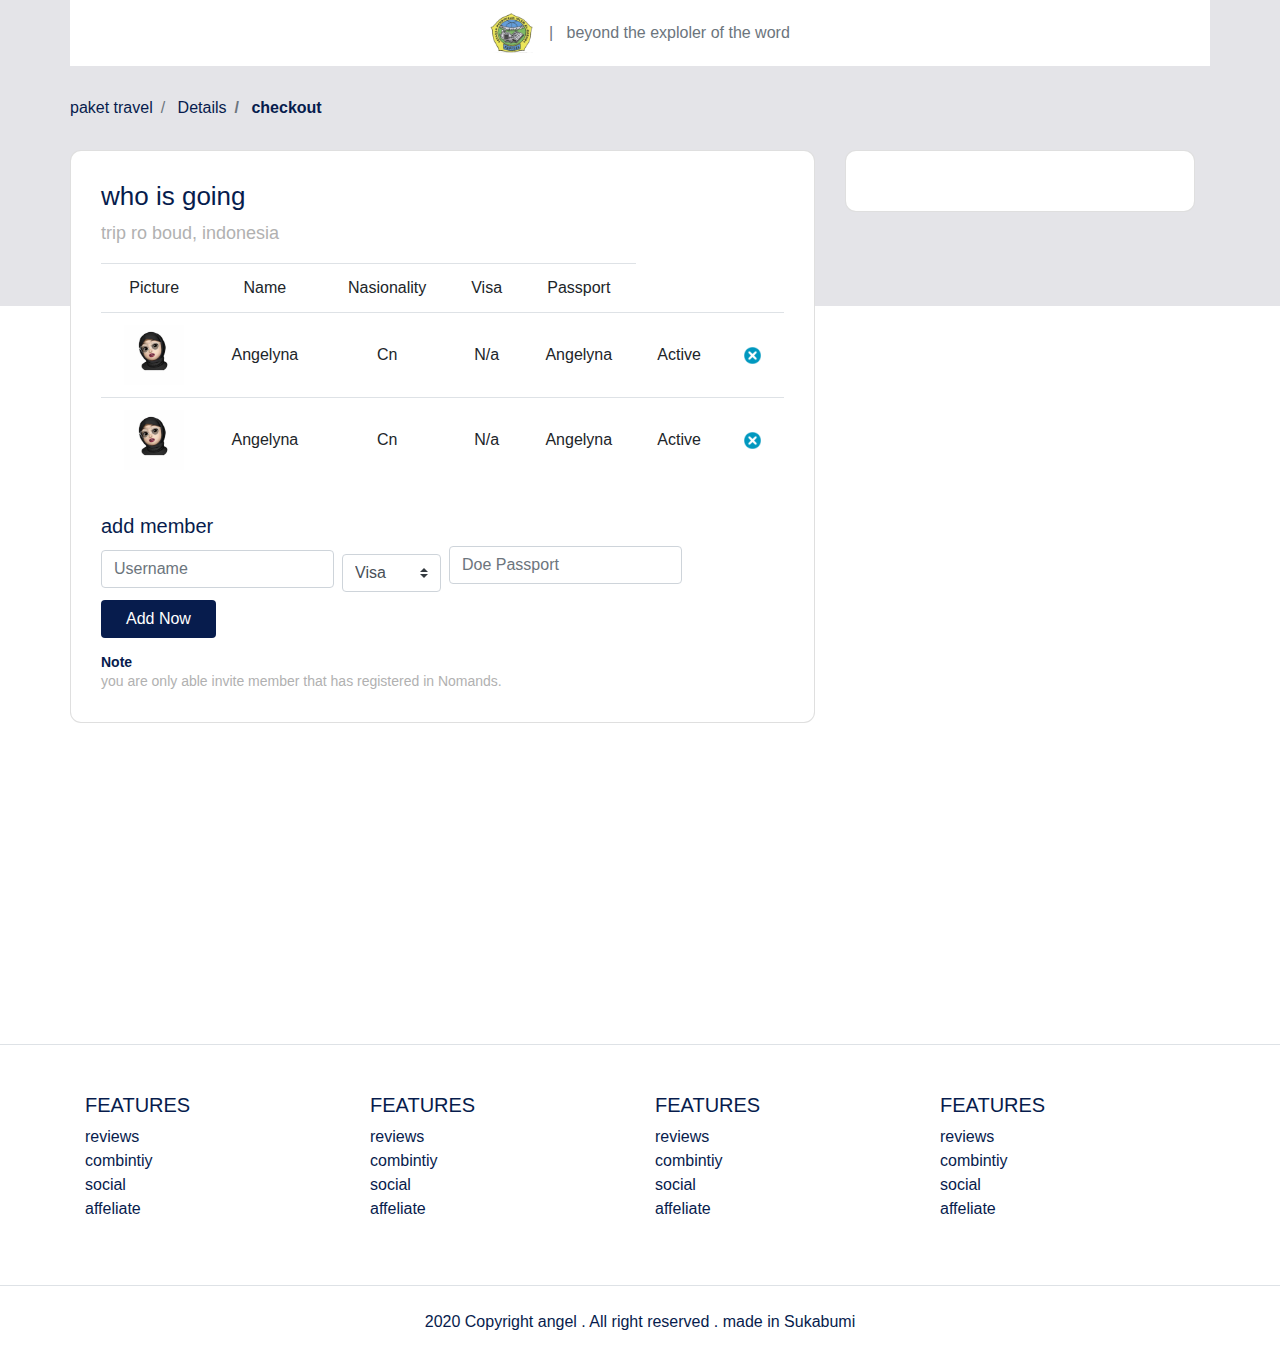
==== commit 107dbec9: "menghapus members are going" ====
--- a/checkout.html
+++ b/checkout.html
@@ -160,49 +160,7 @@
                          </div>
                          <div class="col-lg-4">
                              <div class="card card-details card-right">
-                                 <h2>members are going</h2>
-                                 <div class="members my-2">
-                                    <img src="/frontend/images/prof.jpg" class="member-img mr-1">
-                                    <img src="/frontend/images/prof.jpg" class="member-img mr-1">
-                                    <img src="/frontend/images/prof.jpg" class="member-img mr-1">
-                                    <img src="/frontend/images/prof.jpg" class="member-img mr-1">
-                                    <img src="/frontend/images/prof.jpg" class="member-img mr-1">
-
-                                 </div>
-                                 <hr>
-                                 <h2>trip information </h2>
-                                 <table class="trip-information">
-                                     <tr>
-                                         <th width="50%">Date of departure</th>
-                                         <td width="50%" class="text-right">
-                                             22 aug,2019
-                                         </td>
-                                     </tr>
-                                     <tr>
-                                        <th width="50%">Duration</th>
-                                        <td width="50%" class="text-right">
-                                            4D 3N
-                                        </td>
-                                    </tr>
-                                    <tr>
-                                        <th width="50%">type</th>
-                                        <td width="50%" class="text-right">
-                                            Open trip
-                                        </td>
-                                    </tr>
-                                    <tr>
-                                        <th width="50%">price</th>
-                                        <td width="50%" class="text-right">
-                                            $80,00/person
-                                        </td>
-                                    </tr>
-                                 </table>
-                                 </div>
-                                 <div class="join-container">
-                                     <a href="#" class="btn btn-block btn-join-now mt-3 py-2">
-                                         Join Now
-                                     </a>
-                                 </div>
+                                 
                          </div>
                      </div>
                  </div>
--- a/frontend/style/utama.css
+++ b/frontend/style/utama.css
@@ -274,6 +274,38 @@
   color: #b1b1b1;
 }
 
+.section-details-content .card-details .trip-information th {
+  font-weight: 300px;
+  font-size: 18px;
+  color: #071c4D;
+}
+
+.section-details-content .card-details .trip-information td {
+  font-weight: 300;
+  font-size: 13px;
+  color: #b1b1b1;
+}
+
+.section-details-content .card-details h3 {
+  font-weight: 600;
+  font-size: 14px;
+  color: #071c4d;
+}
+
+.section-details-content .card-details .disclaimer {
+  font-weight: 300;
+  font-size: 14px;
+  color: #b1b1b1;
+}
+
+.section-details-content .card-details .gj-datepicker .datepicker {
+  border-right: 0;
+}
+
+.section-details-content .card-details .gj-datepicker .inpuy-group-append .btn {
+  padding-right: 30px;
+}
+
 .section-details-content .card-details .card-right {
   border-bottom-left-radius: 0;
   border-bottom-right-radius: 0;
@@ -342,4 +374,14 @@
   background-color: #FFB57C;
   color: #fff;
 }
+
+.section-details-content .btn-add-now {
+  background-color: #071c4D;
+  color: #fff;
+}
+
+.section-details-content .btn-add-now:hover {
+  background-color: #183886;
+  color: #fff;
+}
 /*# sourceMappingURL=utama.css.map */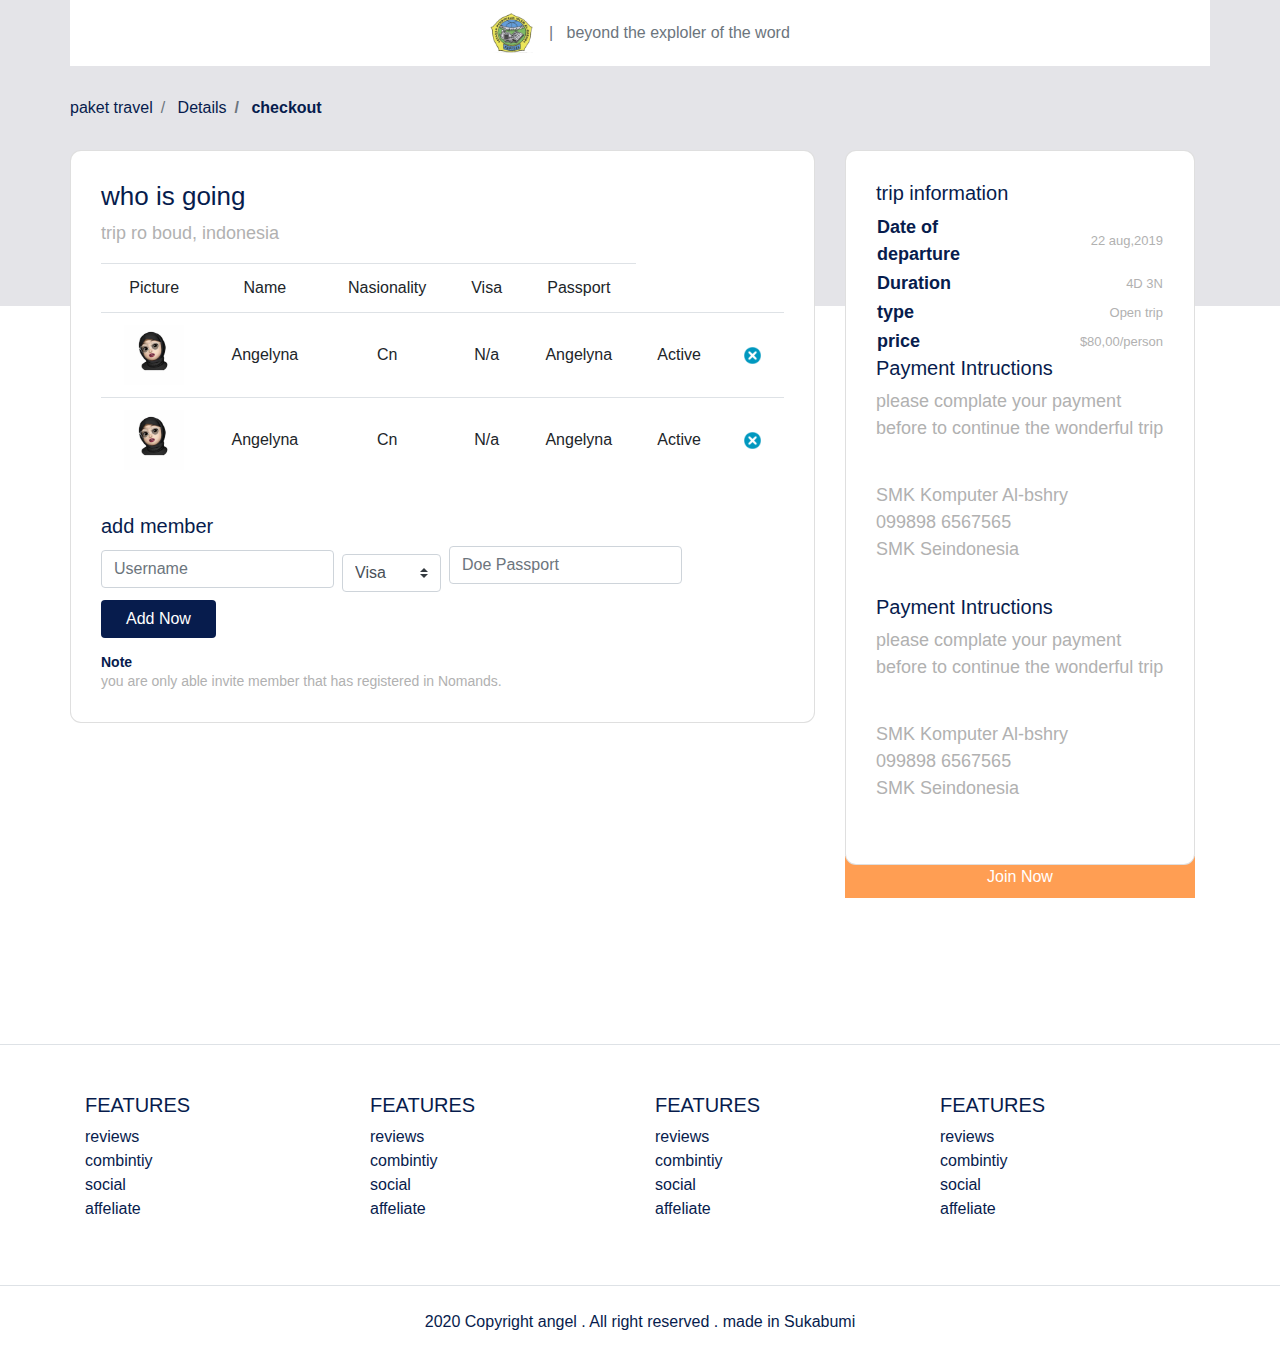
==== commit 110c51f0: "menambahkan kontent" ====
--- a/checkout.html
+++ b/checkout.html
@@ -160,7 +160,84 @@
                          </div>
                          <div class="col-lg-4">
                              <div class="card card-details card-right">
-                                 
+                             
+                                 <h2>trip information </h2>
+                                 <table class="trip-information">
+                                     <tr>
+                                         <th width="50%">Date of departure</th>
+                                         <td width="50%" class="text-right">
+                                             22 aug,2019
+                                         </td>
+                                     </tr>
+                                     <tr>
+                                        <th width="50%">Duration</th>
+                                        <td width="50%" class="text-right">
+                                            4D 3N
+                                        </td>
+                                    </tr>
+                                    <tr>
+                                        <th width="50%">type</th>
+                                        <td width="50%" class="text-right">
+                                            Open trip
+                                        </td>
+                                    </tr>
+                                    <tr>
+                                        <th width="50%">price</th>
+                                        <td width="50%" class="text-right">
+                                            $80,00/person
+                                        </td>
+                                    </tr>
+                                 </table>
+                                </hr>
+
+                                <h2>Payment Intructions </h2>
+                                <p class="payment-instructions">
+                                    please complate your payment before to continue the wonderful trip
+                                </p>
+                                <div class="bank">
+                                    <div class="bank-item pb-3">
+                                        <img src="/frontend/images/shopping1.png" alt="" class="bank-image" height="80px">
+                                        <div class="description">
+                                            <p>
+                                                SMK Komputer Al-bshry
+                                            <br>
+                                                099898 6567565
+                                             <br>
+                                             SMK Seindonesia  
+                                             </p>
+                                             <div class="clearfix">
+
+                                             </div>
+                                        </div>
+                                    </div>
+                                </div>
+                                <h2>Payment Intructions </h2>
+                                <p class="payment-instructions">
+                                    please complate your payment before to continue the wonderful trip
+                                </p>
+                                <div class="bank">
+                                    <div class="bank-item pb-3">
+                                        <img src="/frontend/images/shopping1.png" alt="" class="bank-image" height="80px" >
+                                        <div class="description">
+                                            <p>
+                                                SMK Komputer Al-bshry
+                                            <br>
+                                                099898 6567565
+                                             <br>
+                                             SMK Seindonesia  
+                                             </p>
+                                             <div class="clearfix">
+                                                 
+                                             </div>
+                                        </div>
+                                    </div>
+                                </div>
+                                 </div>
+                                 <div class="join-container">
+                                     <a href="#" class="btn btn-block btn-join-now mt-3 py-2">
+                                         Join Now
+                                     </a>
+                                 </div>
                          </div>
                      </div>
                  </div>
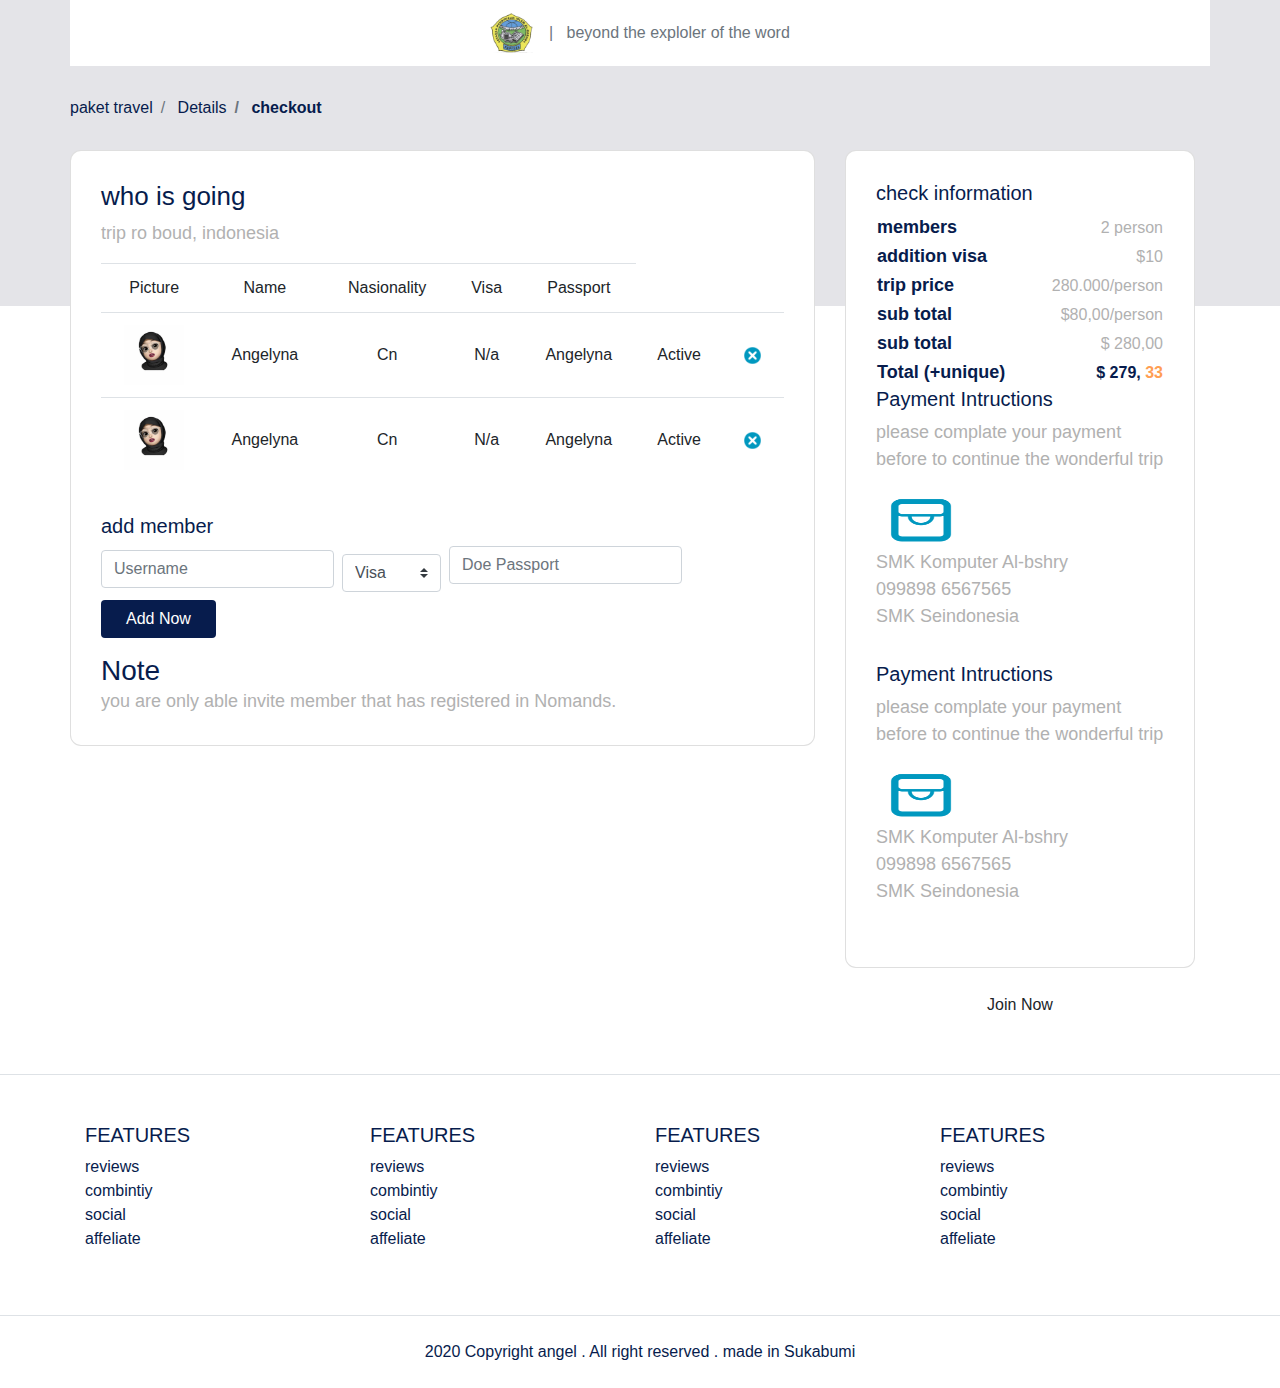
==== commit 511953de: "edit style" ====
--- a/checkout.html
+++ b/checkout.html
@@ -161,30 +161,45 @@
                          <div class="col-lg-4">
                              <div class="card card-details card-right">
                              
-                                 <h2>trip information </h2>
+                                 <h2>check information </h2>
                                  <table class="trip-information">
                                      <tr>
-                                         <th width="50%">Date of departure</th>
+                                         <th width="50%">members</th>
                                          <td width="50%" class="text-right">
-                                             22 aug,2019
+                                             2 person
                                          </td>
                                      </tr>
                                      <tr>
-                                        <th width="50%">Duration</th>
+                                        <th width="50%">addition visa</th>
                                         <td width="50%" class="text-right">
-                                            4D 3N
+                                           $10
                                         </td>
                                     </tr>
                                     <tr>
-                                        <th width="50%">type</th>
+                                        <th width="50%">trip price</th>
                                         <td width="50%" class="text-right">
-                                            Open trip
+                                           280.000/person
                                         </td>
                                     </tr>
                                     <tr>
-                                        <th width="50%">price</th>
+                                        <th width="50%">sub total</th>
                                         <td width="50%" class="text-right">
                                             $80,00/person
+                                        </td>
+                                    </tr>
+                                    <tr>
+                                        <th width="50%">sub total</th>
+                                        <td width="50%" class="text-right">
+                                            $ 280,00
+                                        </td>
+                                    </tr>
+
+                                    <tr>
+                                        <th width="50%">Total (+unique)</th>
+                                        <td width="50%" class="text-right text-total">
+                                            <span class="text-blue">$ 279,</span>
+                                            <span class="text-orange">33</span>
+                                            
                                         </td>
                                     </tr>
                                  </table>
@@ -196,7 +211,7 @@
                                 </p>
                                 <div class="bank">
                                     <div class="bank-item pb-3">
-                                        <img src="/frontend/images/shopping1.png" alt="" class="bank-image" height="80px">
+                                        <img src="/frontend/images/shopping1.png" alt="" class="bank-image" height="60px" width="90px">
                                         <div class="description">
                                             <p>
                                                 SMK Komputer Al-bshry
@@ -217,7 +232,7 @@
                                 </p>
                                 <div class="bank">
                                     <div class="bank-item pb-3">
-                                        <img src="/frontend/images/shopping1.png" alt="" class="bank-image" height="80px" >
+                                        <img src="/frontend/images/shopping1.png" alt="" class="bank-image" height="60px" width="90px" >
                                         <div class="description">
                                             <p>
                                                 SMK Komputer Al-bshry
--- a/frontend/style/utama.css
+++ b/frontend/style/utama.css
@@ -282,105 +282,115 @@
 
 .section-details-content .card-details .trip-information td {
   font-weight: 300;
-  font-size: 13px;
+  font-size: 16px;
   color: #b1b1b1;
 }
 
-.section-details-content .card-details h3 {
+.section-details-content .card-details .trip-information .text-blue {
+  color: #071c4D;
+  font-weight: bold;
+}
+
+.section-details-content .card-details .trip-information .text-orange {
+  color: #FF9E53;
+  font-weight: bold;
+}
+
+.section-details-content .card-details .trip-information h3 {
   font-weight: 600;
   font-size: 14px;
   color: #071c4d;
 }
 
-.section-details-content .card-details .disclaimer {
+.section-details-content .card-details .trip-information .disclaimer {
   font-weight: 300;
   font-size: 14px;
   color: #b1b1b1;
 }
 
-.section-details-content .card-details .gj-datepicker .datepicker {
+.section-details-content .card-details .trip-information .gj-datepicker .datepicker {
   border-right: 0;
 }
 
-.section-details-content .card-details .gj-datepicker .inpuy-group-append .btn {
+.section-details-content .card-details .trip-information .gj-datepicker .inpuy-group-append .btn {
   padding-right: 30px;
 }
 
-.section-details-content .card-details .card-right {
+.section-details-content .card-details .trip-information .card-right {
   border-bottom-left-radius: 0;
   border-bottom-right-radius: 0;
   border-bottom: 0;
 }
 
-.section-details-content .card-details .features {
+.section-details-content .card-details .trip-information .features {
   margin-top: 20px;
 }
 
-.section-details-content .card-details .features h3 {
+.section-details-content .card-details .trip-information .features h3 {
   font-size: 18px;
   color: #071c4D;
   margin-bottom: 0px;
 }
 
-.section-details-content .card-details .features p {
+.section-details-content .card-details .trip-information .features p {
   margin-bottom: 0;
 }
 
-.section-details-content .card-details .features .description {
+.section-details-content .card-details .trip-information .features .description {
   margin-left: 10px;
   overflow: hidden;
   float: left;
 }
 
-.section-details-content .card-details .features .features-img {
+.section-details-content .card-details .trip-information .features .features-img {
   width: 45px;
   height: 45px;
   float: left;
 }
 
-.section-details-content .card-details .gallery .xzoom-container {
+.section-details-content .card-details .trip-information .gallery .xzoom-container {
   display: block;
 }
 
-.section-details-content .card-details .gallery .xzoom {
+.section-details-content .card-details .trip-information .gallery .xzoom {
   width: 100%;
   -webkit-box-shadow: none;
           box-shadow: none;
   margin-bottom: 10px;
 }
 
-.section-details-content .card-details .gallery .xactive {
+.section-details-content .card-details .trip-information .gallery .xactive {
   border: 4px solid #1abc9c;
   -webkit-box-shadow: none;
           box-shadow: none;
 }
 
-.section-details-content .member-img {
+.section-details-content .card-details .member-img {
   width: 40px;
   height: 40px;
 }
 
-.section-details-content .join-container {
+.section-details-content .card-details .join-container {
   margin-top: -25px;
 }
 
-.section-details-content .btn-join-now {
+.section-details-content .card-details .btn-join-now {
   background-color: #FF9E53;
   color: #fff;
   border-radius: 0px;
 }
 
-.section-details-content .btn-join-now.hover {
+.section-details-content .card-details .btn-join-now.hover {
   background-color: #FFB57C;
   color: #fff;
 }
 
-.section-details-content .btn-add-now {
+.section-details-content .card-details .btn-add-now {
   background-color: #071c4D;
   color: #fff;
 }
 
-.section-details-content .btn-add-now:hover {
+.section-details-content .card-details .btn-add-now:hover {
   background-color: #183886;
   color: #fff;
 }
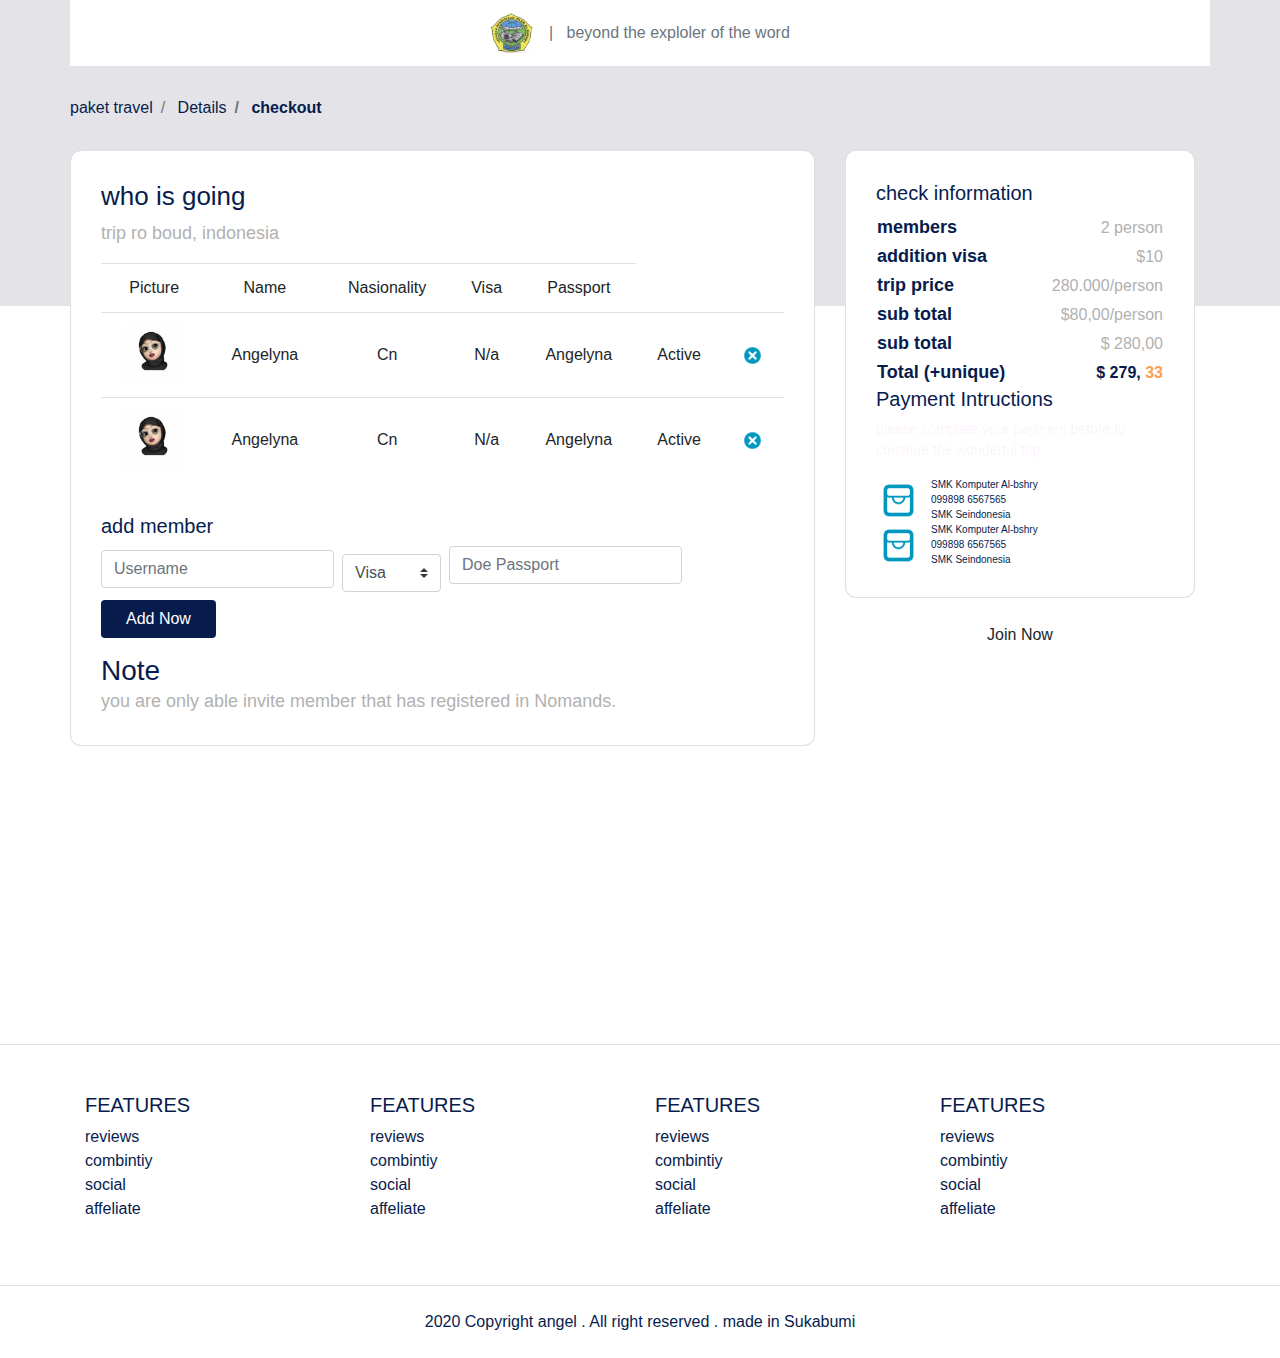
==== commit d70430c8: "edit styling" ====
--- a/checkout.html
+++ b/checkout.html
@@ -226,10 +226,10 @@
                                         </div>
                                     </div>
                                 </div>
-                                <h2>Payment Intructions </h2>
+                                <!-- <h2>Payment Intructions </h2>
                                 <p class="payment-instructions">
                                     please complate your payment before to continue the wonderful trip
-                                </p>
+                                </p> -->
                                 <div class="bank">
                                     <div class="bank-item pb-3">
                                         <img src="/frontend/images/shopping1.png" alt="" class="bank-image" height="60px" width="90px" >
--- a/frontend/style/utama.css
+++ b/frontend/style/utama.css
@@ -342,6 +342,10 @@
   float: left;
 }
 
+.section-details-content .card-details .trip-information .features .description p {
+  font-size: 16px;
+}
+
 .section-details-content .card-details .trip-information .features .features-img {
   width: 45px;
   height: 45px;
@@ -365,6 +369,40 @@
           box-shadow: none;
 }
 
+.section-details-content .card-details .payment-instructions {
+  font-weight: 300;
+  font-size: 14px;
+  color: #b1b1;
+}
+
+.section-details-content .card-details .bank .bank-item h3 {
+  font-size: 18px;
+  color: #071c4d;
+  margin-bottom: 0;
+}
+
+.section-details-content .card-details .bank .bank-item p {
+  margin-bottom: 0;
+}
+
+.section-details-content .card-details .bank .bank-item .description {
+  margin-left: 10px;
+  overflow: hidden;
+  float: left;
+}
+
+.section-details-content .card-details .bank .bank-item .description p {
+  font-weight: normal;
+  font-size: 10px;
+  color: #071c4d;
+}
+
+.section-details-content .card-details .bank .bank-image {
+  width: 45px;
+  height: 45px;
+  float: left;
+}
+
 .section-details-content .card-details .member-img {
   width: 40px;
   height: 40px;
